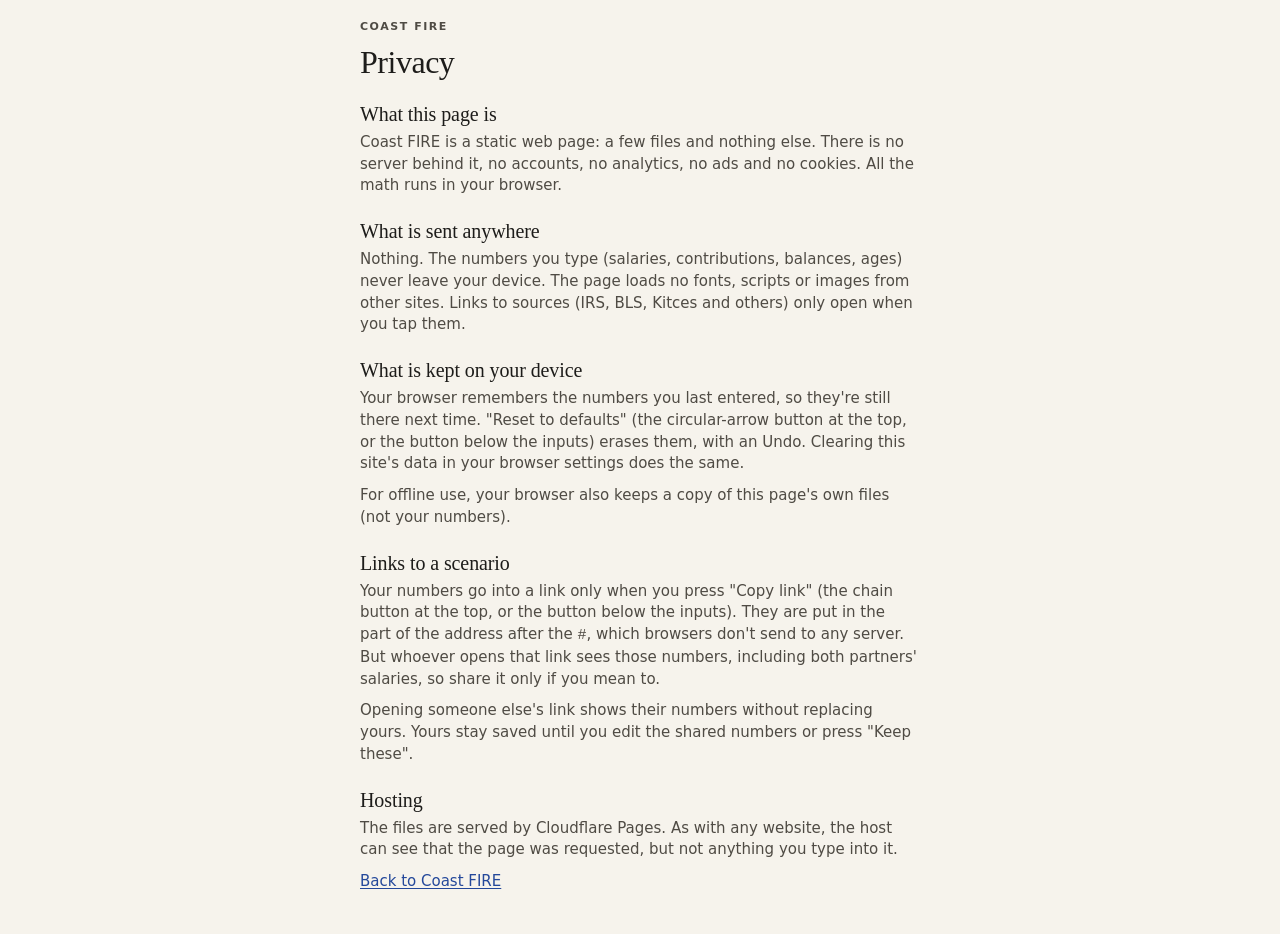
==== privacy.html @ c5b92046 "Coast: two-income Coast FIRE calculator with coast-from-age, 72(t) bridge and charts Co-Authored-By:" ====
<!doctype html>
<html lang="en">
<head>
<meta charset="utf-8">
<meta name="viewport" content="width=device-width, initial-scale=1, viewport-fit=cover">
<title>Coast FIRE – Privacy</title>
<meta name="theme-color" content="#f6f3ec" media="(prefers-color-scheme: light)">
<meta name="theme-color" content="#141311" media="(prefers-color-scheme: dark)">
<link rel="icon" href="icons/icon.svg" type="image/svg+xml">
<link rel="stylesheet" href="style.css">
</head>
<body>
<article>
<p class="kicker">Coast FIRE</p>
<h1>Privacy</h1>

<h2>What this page is</h2>
<p>Coast FIRE is a static web page: a few files and nothing else. There is no server behind it, no accounts, no analytics, no ads and no cookies. All the math runs in your browser.</p>

<h2>What is sent anywhere</h2>
<p>Nothing. The numbers you type (salaries, contributions, balances, ages) never leave your device. The page loads no fonts, scripts or images from other sites. Links to sources (IRS, BLS, Kitces and others) only open when you tap them.</p>

<h2>What is kept on your device</h2>
<p>Your browser remembers the numbers you last entered, so they're still there next time. "Reset to defaults" (the circular-arrow button at the top, or the button below the inputs) erases them, with an Undo. Clearing this site's data in your browser settings does the same.</p>
<p>For offline use, your browser also keeps a copy of this page's own files (not your numbers).</p>

<h2>Links to a scenario</h2>
<p>Your numbers go into a link only when you press "Copy link" (the chain button at the top, or the button below the inputs). They are put in the part of the address after the <code>#</code>, which browsers don't send to any server. But whoever opens that link sees those numbers, including both partners' salaries, so share it only if you mean to.</p>
<p>Opening someone else's link shows their numbers without replacing yours. Yours stay saved until you edit the shared numbers or press "Keep these".</p>

<h2>Hosting</h2>
<p>The files are served by Cloudflare Pages. As with any website, the host can see that the page was requested, but not anything you type into it.</p>

<p><a href="./">Back to Coast FIRE</a></p>
</article>
</body>
</html>
---- style.css ----
/* Coast FIRE v2. Dashboard layout on warm ivory/ink neutrals with one cobalt accent.
   Tokens on :root; dark set under prefers-color-scheme and [data-theme="dark"]. */
:root {
  color-scheme: light;
  --bg: #f6f3ec; --surface: #fffdf9; --surface-2: #faf7f1;
  --ink: #1d1c1a; --ink-2: #4f4b44; --muted: #6f6962;
  --line: #e4ded3; --grid: #ece7de; --base: #c9c2b5;
  --accent: #2f5bb8; --accent-ink: #24489a; --on-accent: #ffffff;
  --accent-wash: rgba(47, 91, 184, .09); --accent-soft: #dfe7f6; --focus: rgba(47, 91, 184, .35);
  --good: #2f7a4a; --good-wash: rgba(47, 122, 74, .11);
  --bad: #b3362c; --bad-fill: #c9483d; --bad-wash: rgba(179, 54, 44, .10);
  --warn: #8a5a00; --warn-wash: rgba(196, 140, 20, .15);
  /* series: validated with the dataviz validator (light surface #fffdf9) */
  --c1: #2f5bb8; --c2: #20917a; --c3: #c2602e; --c4: #a0549a; --tax: #8a8478;
  /* bridge: pre-tax money blue (72(t), like 401(k)), Roth money orange (basis; ladder a darker step) */
  --ladder: #853e19;
  /* heatmap: one blue hue, 5 steps, more years coasting = darker. Lightest step >= 2:1 on the
     surface, adjacent steps >= 0.06 apart in OKLab L, cell text >= 4.5:1. */
  --h1: #9db5e6; --h2: #809fdf; --h3: #6388d6; --h4: #436cc8; --h5: #26499b;
  --h-ink-lo: #1d1c1a; --h-ink-hi: #ffffff; --h3-ink: #1d1c1a;
  --shadow: 0 1px 0 rgba(29, 28, 26, .04);
  --serif: "Iowan Old Style", "Palatino Linotype", Palatino, "Book Antiqua", "URW Palladio L", Georgia, serif;
  --sans: system-ui, -apple-system, "Segoe UI", Roboto, "Helvetica Neue", sans-serif;
}
@media (prefers-color-scheme: dark) {
  :root:not([data-theme="light"]) {
    color-scheme: dark;
    --bg: #141311; --surface: #1c1b18; --surface-2: #22211d;
    --ink: #efebe3; --ink-2: #c4beb3; --muted: #948d82;
    --line: #34312c; --grid: #2a2824; --base: #4a463f;
    --accent: #5f88e0; --accent-ink: #9db8f2; --on-accent: #141311;
    --accent-wash: rgba(95, 136, 224, .13); --accent-soft: #22304d; --focus: rgba(95, 136, 224, .45);
    --good: #6cc28d; --good-wash: rgba(108, 194, 141, .14);
    --bad: #ec8a7c; --bad-fill: #e0705f; --bad-wash: rgba(236, 138, 124, .15);
    --warn: #e3b25a; --warn-wash: rgba(227, 178, 90, .13);
    --c1: #5f88e0; --c2: #2aa384; --c3: #cf6a3c; --c4: #b874b0; --tax: #6b665e; --ladder: #e9a679;
    --h1: #384c76; --h2: #425c93; --h3: #4a6cb4; --h4: #6990e2; --h5: #9dbaf5;
    --h-ink-lo: #efebe3; --h-ink-hi: #141311; --h3-ink: #ffffff;
    --shadow: none;
  }
}
:root[data-theme="dark"] {
  color-scheme: dark;
  --bg: #141311; --surface: #1c1b18; --surface-2: #22211d;
  --ink: #efebe3; --ink-2: #c4beb3; --muted: #948d82;
  --line: #34312c; --grid: #2a2824; --base: #4a463f;
  --accent: #5f88e0; --accent-ink: #9db8f2; --on-accent: #141311;
  --accent-wash: rgba(95, 136, 224, .13); --accent-soft: #22304d; --focus: rgba(95, 136, 224, .45);
  --good: #6cc28d; --good-wash: rgba(108, 194, 141, .14);
  --bad: #ec8a7c; --bad-fill: #e0705f; --bad-wash: rgba(236, 138, 124, .15);
  --warn: #e3b25a; --warn-wash: rgba(227, 178, 90, .13);
  --c1: #5f88e0; --c2: #2aa384; --c3: #cf6a3c; --c4: #b874b0; --tax: #6b665e; --ladder: #e9a679;
  --h1: #384c76; --h2: #425c93; --h3: #4a6cb4; --h4: #6990e2; --h5: #9dbaf5;
  --h-ink-lo: #efebe3; --h-ink-hi: #141311; --h3-ink: #ffffff;
  --shadow: none;
}

/* ===== Base ===== */
* { box-sizing: border-box; }
html { -webkit-text-size-adjust: 100%; }
body {
  margin: 0; background: var(--bg); color: var(--ink);
  font: 15px/1.45 var(--sans);
  padding: max(8px, env(safe-area-inset-top)) max(16px, env(safe-area-inset-right))
           96px max(16px, env(safe-area-inset-left));
}
.app { max-width: 420px; margin: 0 auto; }
h1, h2, h3 { margin: 0; }
h2 { font: 400 20px/1.2 var(--serif); letter-spacing: -.005em; }
h3 { font: 400 18px/1.2 var(--serif); }
p { margin: 0; }
a { color: var(--accent-ink); text-underline-offset: 2px; }
.fine { font-size: 12px; color: var(--muted); }
.grow { flex: 1; min-width: 0; }
.visually-hidden { position: absolute; width: 1px; height: 1px; overflow: hidden; clip: rect(0 0 0 0); white-space: nowrap; }
[hidden] { display: none !important; }

/* ===== Masthead ===== */
.mast { padding: 8px 0 14px; border-bottom: 1px solid var(--ink); }
.mast-row { display: flex; align-items: center; gap: 10px; }
.logo { width: 34px; height: 34px; border-radius: 9px; background: var(--ink); display: grid; place-items: center; flex: none; }
.logo svg { width: 21px; height: 21px; fill: none; stroke: var(--bg); stroke-width: 2.2; stroke-linecap: round; }
.kicker { font: 600 11px/1.3 var(--sans); letter-spacing: .14em; text-transform: uppercase; color: var(--ink-2); }
h1 { font: 400 32px/1.05 var(--serif); letter-spacing: -.015em; }
.dek { font: italic 15px/1.45 var(--serif); color: var(--ink-2); margin-top: 8px; }
.icon-btn {
  width: 44px; height: 44px; border-radius: 12px; border: 1px solid var(--line); background: var(--surface);
  color: var(--ink-2); display: grid; place-items: center; cursor: pointer; flex: none; padding: 0;
}
.icon-btn svg { width: 20px; height: 20px; fill: none; stroke: currentColor; stroke-width: 1.8; stroke-linecap: round; stroke-linejoin: round; }
.icon-btn:hover { color: var(--ink); border-color: var(--base); }
:focus-visible { outline: 2px solid var(--accent); outline-offset: 2px; }

/* ===== Cards ===== */
.card {
  background: var(--surface); border: 1px solid var(--line); border-radius: 14px; padding: 14px;
  margin-top: 10px; box-shadow: var(--shadow); min-width: 0;
}
.card-head { display: flex; align-items: center; gap: 10px; margin-bottom: 8px; }
.card-head .fine { margin-top: 2px; }
.section-label {
  font-size: 11px; font-weight: 700; letter-spacing: .08em; text-transform: uppercase; color: var(--ink-2);
  margin: 22px 2px 0; display: flex; align-items: center; gap: 8px;
}
.section-label .rule { flex: 1; height: 1px; background: var(--line); }
.mini-title { font: 600 12px/1.3 var(--sans); color: var(--muted); }

/* ===== Banner, buttons ===== */
.banner { margin-top: 12px; padding: 12px 14px; border-radius: 14px; background: var(--warn-wash); border: 1px solid var(--line); }
.banner p { font-size: 14px; }
.actions { display: flex; flex-wrap: wrap; gap: 8px; margin-top: 10px; }
.btn {
  font: inherit; font-size: 14px; font-weight: 650; min-height: 44px; padding: 9px 16px; border-radius: 999px; cursor: pointer;
  background: var(--ink); color: var(--bg); border: 1px solid var(--ink); display: inline-flex; align-items: center; justify-content: center; gap: 6px;
}
.btn.ghost { background: var(--surface); color: var(--ink); border-color: var(--base); }
.btn.sm { min-height: 36px; padding: 6px 14px; font-size: 13px; position: relative; }
.btn.sm::before { content: ""; position: absolute; inset: -4px 0; } /* 44px tall hit area, smaller pill */
.btn.lg { flex: 1; }
.btn:disabled { opacity: .45; cursor: default; }
.btn svg { width: 16px; height: 16px; fill: none; stroke: currentColor; stroke-width: 2; stroke-linecap: round; stroke-linejoin: round; }
.end-actions { margin-top: 12px; }
.linkish {
  font: inherit; font-size: 12px; font-weight: 600; color: var(--accent-ink); background: none; border: 0;
  padding: 14px 2px; margin: -14px 0; cursor: pointer; text-decoration: underline; text-underline-offset: 2px; min-height: 0;
}

/* ===== Hero ===== */
.hero { display: grid; grid-template-columns: 76px 1fr; gap: 14px; align-items: center; }
.ring { width: 76px; height: 76px; display: block; }
.ring-track { fill: none; stroke: var(--accent-soft); stroke-width: 8; }
.ring-fill { fill: none; stroke: var(--accent); stroke-width: 8; stroke-linecap: round; }
.ring-num { font: 700 16px var(--sans); fill: var(--ink); }
.chip {
  display: inline-flex; align-items: center; gap: 5px; font-size: 12px; font-weight: 650;
  padding: 3px 9px 3px 7px; border-radius: 999px; border: 1px solid currentColor;
}
.chip svg { width: 14px; height: 14px; fill: none; stroke: currentColor; stroke-width: 2.2; stroke-linecap: round; stroke-linejoin: round; flex: none; }
.chip.good { color: var(--good); background: var(--good-wash); }
.chip.bad { color: var(--bad); background: var(--bad-wash); }
.chip.warn { color: var(--warn); background: var(--warn-wash); }
.hero-num { display: flex; align-items: baseline; gap: 10px; margin-top: 6px; }
.hero-num b { font: 700 48px/1 var(--sans); letter-spacing: -.03em; white-space: nowrap; }
.hero-num b.words { font-size: 34px; letter-spacing: -.02em; }
.hero-num span { font-size: 13px; color: var(--ink-2); line-height: 1.25; }
.hero-num.stack { flex-direction: column; align-items: flex-start; gap: 4px; }
.pull { margin: 14px 0 0; padding: 0 0 0 12px; border-left: 3px solid var(--accent); }
.pull p { font: 400 18px/1.35 var(--serif); color: var(--ink); }
.pull strong { font-weight: 700; }
.nudge {
  margin-top: 12px; padding: 10px 12px; border-radius: 10px; background: var(--surface-2); border: 1px solid var(--line);
  font-size: 13px; color: var(--ink-2);
}
.nudge b { color: var(--ink); }
.nudge ul { margin: 6px 0 0; padding-left: 18px; }
.nudge li { margin: 2px 0; }
.kpis { display: grid; grid-template-columns: 1fr 1fr; gap: 8px; margin: 14px 0 0; }
.kpi { background: var(--surface-2); border: 1px solid var(--line); border-radius: 12px; padding: 9px 10px; min-width: 0; margin: 0; }
.kpi dt { font-size: 11px; font-weight: 600; color: var(--muted); line-height: 1.2; }
.kpi dd { margin: 3px 0 0; font-size: 20px; font-weight: 700; letter-spacing: -.01em; white-space: nowrap; }
.kpi dd.kpi-note { font-size: 11px; font-weight: 400; color: var(--muted); margin-top: 2px; line-height: 1.3; white-space: normal; letter-spacing: 0; }
.kpi.bad { border-color: var(--bad); background: var(--bad-wash); }
.kpi.good { border-color: color-mix(in srgb, var(--good) 45%, var(--line)); }
.delta { display: inline-flex; align-items: center; gap: 3px; font-weight: 700; }
.delta.up { color: var(--good); } .delta.down { color: var(--bad); }
.delta svg { width: 12px; height: 12px; fill: none; stroke: currentColor; stroke-width: 2.4; stroke-linecap: round; stroke-linejoin: round; }
.warn { color: var(--warn); font-size: 13px; margin-top: 10px; }

/* ===== Legends, readout, charts ===== */
.legend { list-style: none; padding: 0; margin: 2px 0 6px; display: flex; flex-wrap: wrap; gap: 4px 12px; font-size: 12px; color: var(--ink-2); }
.legend li { display: flex; align-items: center; gap: 6px; }
.key { display: inline-block; width: 16px; height: 0; border-top: 2px solid; flex: none; }
.k-proj { border-top: 2.5px solid var(--accent); }
.k-coast { border-color: var(--ink-2); }
.k-stop { border-top: 2px dashed var(--muted); }
.k-fire { border-top: 1px solid var(--muted); position: relative; }
.k-fire::after { content: ""; position: absolute; left: 0; right: 0; top: -4px; border-top: 0; }
.k-zone { height: 10px; border: 1px solid var(--accent-soft); background: var(--accent-wash); border-radius: 2px; }
.sq { width: 10px; height: 10px; border-radius: 3px; display: inline-block; flex: none; }
.sq.c1 { background: var(--c1); } .sq.c2 { background: var(--c2); } .sq.c3 { background: var(--c3); } .sq.c4 { background: var(--c4); }
.sq.b72 { background: var(--c1); } .sq.btax { background: var(--tax); } .sq.bbasis { background: var(--c3); } .sq.bladder { background: var(--ladder); }
.sq.bgap { background: repeating-linear-gradient(135deg, var(--bad-fill) 0 1.5px, var(--bad-wash) 1.5px 4px); outline: 1px solid var(--bad-fill); outline-offset: -1px; }
.readout {
  display: flex; align-items: center; gap: 4px 10px; flex-wrap: wrap; font-size: 12px; font-variant-numeric: tabular-nums;
  background: var(--surface-2); border: 1px solid var(--line); border-radius: 8px; padding: 5px 9px; margin: 4px 0 6px; min-height: 30px;
}
.readout span { display: inline-flex; align-items: center; gap: 5px; font-weight: 650; }
.readout .key { width: 10px; }
.readout .gap { margin-left: auto; }
.readout .gap.down { color: var(--bad); } .readout .gap.up { color: var(--good); }
.chart { position: relative; height: 240px; }
#chart-svg { display: block; width: 100%; height: 100%; overflow: visible; touch-action: pan-y; }
#chart-svg:focus { outline: none; }
#chart-svg:focus-visible { outline: 2px solid var(--accent); outline-offset: 4px; border-radius: 6px; }
svg text { font-family: var(--sans); }
.tick { font-size: 10px; fill: var(--muted); font-variant-numeric: tabular-nums; }
.grid { stroke: var(--grid); stroke-width: 1; }
.base { stroke: var(--base); stroke-width: 1; }
.fire-line { stroke: var(--muted); stroke-width: 1; }
.ref-label { font-size: 10px; font-weight: 600; fill: var(--ink-2); }
.halo { paint-order: stroke; stroke: var(--surface); stroke-width: 4px; stroke-linejoin: round; }
.coast-zone { fill: var(--accent-wash); }
.coast-label { font-weight: 600; }
.zone-label { font-size: 10px; font-weight: 700; fill: var(--accent-ink); }
.l-proj { fill: none; stroke: var(--accent); stroke-width: 2.5; stroke-linejoin: round; stroke-linecap: round; }
.l-coast { fill: none; stroke: var(--ink-2); stroke-width: 2; stroke-linejoin: round; stroke-linecap: round; }
.l-stop { fill: none; stroke: var(--muted); stroke-width: 1.5; stroke-dasharray: 4 4; }
.dot-proj { fill: var(--accent); stroke: var(--surface); stroke-width: 2; }
.dot-coast { fill: var(--ink-2); stroke: var(--surface); stroke-width: 2; }
.xhair { stroke: var(--ink-2); stroke-width: 1; opacity: .5; }
.ann { font-size: 11px; font-weight: 700; fill: var(--ink); }
.end-label { font-size: 11px; font-weight: 700; fill: var(--ink); font-variant-numeric: tabular-nums; }
.end-label.muted { font-weight: 500; fill: var(--muted); font-size: 10px; }
.pin-line { stroke: var(--ink-2); stroke-width: 1; }
.pin-a { fill: var(--surface); stroke: var(--ink); stroke-width: 1.5; }
.pin-t { font-size: 9px; font-weight: 800; fill: var(--ink); }
.short-br { stroke: var(--bad); stroke-width: 1.5; fill: none; }
.short-t { font-size: 11px; font-weight: 700; fill: var(--bad); }
.chart-empty {
  position: absolute; inset: 0; margin: 0; display: flex; align-items: center; justify-content: center;
  text-align: center; color: var(--muted); padding: 20px; border: 1px dashed var(--base); border-radius: 10px;
}
.chart-foot .linkish { white-space: nowrap; }
.chart-foot { display: flex; justify-content: space-between; align-items: center; gap: 8px; margin-top: 4px; }
.table-wrap { margin-top: 10px; max-height: 320px; overflow: auto; border-top: 1px solid var(--line); }
table.data { width: 100%; border-collapse: collapse; font-size: 12px; font-variant-numeric: tabular-nums; }
table.data th, table.data td { text-align: right; padding: 6px 4px; border-bottom: 1px solid var(--line); white-space: nowrap; }
table.data th:first-child, table.data td:first-child { text-align: left; }
table.data thead th { color: var(--muted); font-weight: 600; font-size: 11px; position: sticky; top: 0; background: var(--surface); }
table.data tr.gap-row td.short { color: var(--bad); font-weight: 700; }
svg.bars, svg.spark, svg.bridge-svg { display: block; width: 100%; height: auto; overflow: visible; }
.lab { font-size: 11px; fill: var(--ink-2); font-weight: 600; }
.val { font-size: 11px; fill: var(--ink); font-weight: 700; font-variant-numeric: tabular-nums; }
.c1 { fill: var(--c1); } .c2 { fill: var(--c2); } .c3 { fill: var(--c3); } .c4 { fill: var(--c4); }
.b72 { fill: var(--c1); } .btax { fill: var(--tax); } .bbasis { fill: var(--c3); } .bladder { fill: var(--ladder); }
.bgap { fill: url(#gaphatch); }
.gap-bg { fill: var(--bad-wash); } .gap-line { stroke: var(--bad-fill); stroke-width: 1.6; }
.gap-amt { font-size: 10px; font-weight: 700; fill: var(--bad); font-variant-numeric: tabular-nums; }
.spend-line { stroke: var(--ink); stroke-width: 1.5; }
.l-spark { fill: none; stroke: var(--accent); stroke-width: 2; stroke-linejoin: round; stroke-linecap: round; }
.ok-zone { fill: color-mix(in srgb, var(--ink) 5%, transparent); } /* neutral: the FIRE line and point label carry the meaning */
.axis-note { font-weight: 400; color: var(--muted); }

/* ===== Contributions total ===== */
.total { display: flex; align-items: baseline; gap: 8px; flex-wrap: wrap; margin: 2px 0 8px; }
.total b { font-size: 24px; font-weight: 700; letter-spacing: -.01em; }

/* ===== Earliest coast list ===== */
.ec { list-style: none; margin: 0; padding: 0; }
.ec li { display: grid; grid-template-columns: 1fr auto; grid-template-areas: "who who" "res btn" "why why"; gap: 4px 10px; align-items: center; padding: 10px 0; border-top: 1px solid var(--line); }
.ec li:first-child { border-top: 0; padding-top: 2px; }
.ec .who { grid-area: who; font-size: 14px; font-weight: 600; display: flex; align-items: center; gap: 6px; flex-wrap: wrap; }
.ec .who small { font-weight: 400; font-size: 12px; color: var(--muted); }
.ec .res { grid-area: res; display: flex; align-items: baseline; gap: 8px; }
.ec .btn { grid-area: btn; }
.ec li.nobtn .res { grid-column: 1 / -1; }
.ec li.ec-empty { display: block; font-size: 13px; color: var(--muted); padding: 6px 0; }
.ec .age { font-size: 24px; font-weight: 700; line-height: 1.1; }
.ec .yrs { font-size: 12px; color: var(--ink-2); }
.ec li.lead .age { color: var(--accent-ink); }
.ec .np { font-size: 15px; font-weight: 700; color: var(--bad); display: inline-flex; align-items: center; gap: 4px; }
.ec .np svg { width: 14px; height: 14px; fill: none; stroke: currentColor; stroke-width: 2.2; stroke-linecap: round; stroke-linejoin: round; }
.ec .why { grid-area: why; font-size: 12px; color: var(--ink-2); }
.subhead { font-size: 12px; font-weight: 650; color: var(--ink-2); margin: 12px 0 4px; }

/* ===== Badges: A circle, B rounded square ===== */
.badge {
  width: 32px; height: 32px; display: grid; place-items: center; font-weight: 750; font-size: 14px;
  background: var(--accent-soft); color: var(--accent-ink); flex: none; border-radius: 50%;
}
.badge.b { border-radius: 8px; }
.badge.sm { width: 22px; height: 22px; font-size: 11px; }
.badge.sm.b { border-radius: 6px; }
.badge.hh { border-radius: 8px; background: var(--surface-2); color: var(--ink-2); border: 1px solid var(--line); }

/* ===== Heatmap (an HTML table) ===== */
.heat-wrap { overflow-x: auto; }
table.heat { width: 100%; border-collapse: separate; border-spacing: 3px; font-variant-numeric: tabular-nums; table-layout: fixed; }
table.heat th { font-size: 11px; font-weight: 600; color: var(--muted); padding: 2px; }
table.heat thead th:first-child { width: 46px; }
.heat-axes { font-size: 11px; color: var(--muted); margin: 0 0 4px; }
table.heat tbody th { text-align: left; }
table.heat td {
  height: 36px; border-radius: 6px; text-align: center; font-size: 13px; font-weight: 650; padding: 0; cursor: default;
}
table.heat td:focus-visible { outline: 2px solid var(--accent); outline-offset: 1px; }
td.h1 { background: var(--h1); color: var(--h-ink-lo); } td.h2 { background: var(--h2); color: var(--h-ink-lo); }
td.h3 { background: var(--h3); color: var(--h3-ink); } td.h4 { background: var(--h4); color: var(--h-ink-hi); }
td.h5 { background: var(--h5); color: var(--h-ink-hi); }
td.none {
  background: repeating-linear-gradient(135deg, var(--surface-2) 0 4px, var(--grid) 4px 6px);
  color: var(--muted); font-size: 11px; font-weight: 500; border: 1px dashed var(--base);
}
td.cur { outline: 2px solid var(--ink); outline-offset: 1px; }
.scale { display: flex; align-items: center; gap: 6px; font-size: 11px; color: var(--muted); margin-top: 8px; flex-wrap: wrap; }
.ramp-wrap { display: flex; align-items: flex-start; gap: 6px; }
.ramp { display: flex; gap: 2px; } .ramp > span { display: flex; flex-direction: column; align-items: center; font-size: 9px; line-height: 1.2; min-width: 26px; font-variant-numeric: tabular-nums; }
.ramp i { width: 100%; height: 10px; border-radius: 2px; display: block; margin-bottom: 2px; }
.heat-all { font-size: 13px; color: var(--ink-2); margin: 0 0 6px; }
.ramp .h1 { background: var(--h1); } .ramp .h2 { background: var(--h2); } .ramp .h3 { background: var(--h3); }
.ramp .h4 { background: var(--h4); } .ramp .h5 { background: var(--h5); }
.none-key { display: flex; align-items: center; gap: 4px; margin-left: auto; }
.none-key i { width: 16px; height: 10px; border: 1px dashed var(--base); border-radius: 2px;
  background: repeating-linear-gradient(135deg, var(--surface-2) 0 3px, var(--grid) 3px 5px); }

/* ===== Inputs ===== */
.field { padding: 10px 0 6px; border-top: 1px solid var(--line); }
.field.first, .card-head + div > .field:first-child, .seg + div > .field:first-child { border-top: 0; }
.field-top { display: flex; align-items: center; justify-content: space-between; gap: 10px; }
.field-top label { font-size: 14px; font-weight: 600; flex: 1; min-width: 0; }
.box {
  display: flex; align-items: center; width: 8.6rem; min-height: 44px; border: 1px solid var(--line); border-radius: 10px;
  background: var(--surface-2); padding: 0 10px; flex: none;
}
.box:focus-within { border-color: var(--accent); box-shadow: 0 0 0 3px var(--focus); }
.box input {
  flex: 1; min-width: 0; width: 100%; border: 0; background: none; color: var(--ink); font: inherit; font-size: 16px;
  font-weight: 650; padding: 8px 0; text-align: right; outline: none; font-variant-numeric: tabular-nums;
  align-self: stretch; /* the whole 44px box is the tap target */
}
.unit { color: var(--muted); font-size: 12px; padding-left: 4px; white-space: nowrap; }
.unit.pre { padding: 0 2px 0 0; }
.field.invalid .box { border-color: var(--bad); box-shadow: 0 0 0 1px var(--bad); }
.note { font-size: 12px; font-weight: 600; text-align: right; margin-top: 4px; color: var(--warn); }
.note:empty { display: none; }
.field.invalid .note { color: var(--bad); }
.hint { font-size: 12px; color: var(--muted); margin-top: 4px; line-height: 1.35; }
.hint:empty { display: none; }
.slider { position: relative; }
.slider .limit-tick {
  position: absolute; z-index: 0; right: 10px; top: 50%; width: 2px; height: 14px; margin-top: -7px; background: var(--ink);
  border-radius: 1px; pointer-events: none;
}
input[type="range"] {
  position: relative; z-index: 1; /* the thumb covers the limit tick when it sits on the limit */
  width: 100%; margin: 0; height: 32px; background: none; -webkit-appearance: none; appearance: none; touch-action: pan-y; display: block;
}
input[type="range"]::-webkit-slider-runnable-track {
  height: 4px; border-radius: 2px;
  background: linear-gradient(to right, var(--accent) var(--fill, 50%), var(--line) var(--fill, 50%));
}
input[type="range"]::-webkit-slider-thumb {
  -webkit-appearance: none; box-sizing: border-box; width: 22px; height: 22px; margin-top: -9px; border-radius: 50%;
  background: var(--surface); border: 2px solid var(--accent); box-shadow: 0 1px 3px rgba(0, 0, 0, .2);
}
input[type="range"]::-moz-range-track { height: 4px; border-radius: 2px; background: var(--line); }
input[type="range"]::-moz-range-progress { height: 4px; border-radius: 2px; background: var(--accent); }
input[type="range"]::-moz-range-thumb { box-sizing: border-box; width: 22px; height: 22px; border-radius: 50%; background: var(--surface); border: 2px solid var(--accent); }
input[type="range"]:focus-visible { outline: 2px solid var(--accent); outline-offset: 2px; border-radius: 4px; }
.range { display: flex; justify-content: space-between; font-size: 10px; color: var(--muted); margin-top: -4px; font-variant-numeric: tabular-nums; }
.range .lim { color: var(--ink-2); font-weight: 600; }

.toggle-card { padding: 4px 14px; }
.toggle-row { display: flex; align-items: center; gap: 12px; padding: 10px 0; border-top: 1px solid var(--line); }
.toggle-row.first { border-top: 0; }
.tlabel { font-size: 14px; font-weight: 600; }
.switch {
  width: 44px; height: 26px; border-radius: 13px; background: var(--base); position: relative; flex: none; cursor: pointer;
  border: 0; padding: 0; min-height: 0;
}
.switch::before { content: ""; position: absolute; inset: -9px -2px; } /* 44px tall hit area */
.switch i { position: absolute; top: 3px; left: 3px; width: 20px; height: 20px; border-radius: 50%; background: #fff; box-shadow: 0 1px 2px rgba(0, 0, 0, .3); transition: left .12s; }
.switch[aria-checked="true"] { background: var(--accent); }
.switch[aria-checked="true"] i { left: 21px; }
@media (prefers-reduced-motion: reduce) { .switch i { transition: none; } }
.seg { display: grid; grid-template-columns: 1fr 1fr; background: var(--surface-2); border: 1px solid var(--line); border-radius: 12px; padding: 3px; gap: 3px; margin-bottom: 4px; }
.seg button {
  font: inherit; font-size: 13px; font-weight: 650; min-height: 44px; border: 0; border-radius: 9px; background: none;
  color: var(--ink-2); cursor: pointer; line-height: 1.2;
}
.seg button small { display: block; font-weight: 500; font-size: 11px; color: var(--muted); }
.seg button[aria-pressed="true"] { background: var(--surface); color: var(--ink); box-shadow: 0 1px 3px rgba(0, 0, 0, .12), 0 0 0 1px var(--line); }
.partner .card-head { margin-bottom: 4px; }
.partner-sub { font-size: 12px; color: var(--ink-2); margin-top: 1px; font-variant-numeric: tabular-nums; }
.partner-foot { display: flex; justify-content: space-between; align-items: baseline; gap: 8px; border-top: 1px solid var(--ink); margin-top: 6px; padding-top: 8px; font-size: 13px; color: var(--ink-2); }
.partner-foot b { font-size: 15px; color: var(--ink); }
.coast-sub { padding-left: 12px; border-left: 2px solid var(--accent-soft); margin-bottom: 4px; }
details.assume { border-top: 1px solid var(--line); margin-top: 4px; }
details.assume summary {
  list-style: none; cursor: pointer; display: flex; align-items: center; gap: 8px; min-height: 44px; font-size: 14px; font-weight: 600;
}
details.assume summary::-webkit-details-marker { display: none; }
details.assume summary::after { content: ""; width: 8px; height: 8px; border-right: 2px solid var(--muted); border-bottom: 2px solid var(--muted); transform: rotate(45deg); margin: -4px 4px 0 2px; }
details.assume[open] summary::after { transform: rotate(-135deg); margin-top: 4px; }
.assume-vals { font-size: 13px; color: var(--ink-2); font-variant-numeric: tabular-nums; font-weight: 600; white-space: nowrap; }

/* ===== Bridge ===== */
.mini { display: grid; grid-template-columns: 1fr 1fr; gap: 8px; margin: 12px 0 4px; }
.mini .kpi dd:not(.kpi-note) { font-size: 17px; }
.lanes { display: grid; gap: 4px; margin: 12px 0 6px; font-size: 11px; color: var(--ink-2); }
.lane { display: grid; grid-template-columns: 46px 1fr; align-items: center; }
.lane .bar { position: relative; height: 18px; }
.lane .bar span {
  position: absolute; top: 0; height: 18px; border-radius: 4px; font-size: 10px; font-weight: 650; display: flex; align-items: center;
  padding: 0 6px; white-space: nowrap; overflow: hidden; background: var(--surface-2); color: var(--ink);
}
.lane .lock { border: 1.5px solid var(--c1); }
.lane .open { border: 1.5px solid var(--ladder); }
.lane .open.wait { border: 1.5px dashed var(--base); color: var(--muted); }
.lane .ages { position: relative; height: 14px; font-size: 10px; color: var(--muted); font-variant-numeric: tabular-nums; }
.lane .ages span { position: absolute; top: 0; }
.callout { display: flex; gap: 10px; align-items: flex-start; border-radius: 12px; padding: 10px 12px; font-size: 13px; margin-top: 10px; }
.callout svg { width: 18px; height: 18px; flex: none; margin-top: 1px; fill: none; stroke: currentColor; stroke-width: 2; stroke-linecap: round; stroke-linejoin: round; }
.callout.bad { background: var(--bad-wash); } .callout.bad svg { color: var(--bad); }
.callout.good { background: var(--good-wash); } .callout.good svg { color: var(--good); }
.callout ul { margin: 6px 0 0; padding-left: 16px; }
.callout li { margin: 2px 0; }
details.more { margin-top: 10px; border-top: 1px solid var(--line); }
details.more summary { cursor: pointer; font-size: 13px; font-weight: 650; padding: 12px 0 6px; min-height: 44px; display: flex; align-items: center; }
.caveats { margin: 6px 0 0; padding-left: 18px; font-size: 13px; color: var(--ink-2); }
.caveats li { margin-bottom: 6px; }
.teaser p { font-size: 14px; color: var(--ink-2); margin-top: 6px; }
.teaser .actions { margin-top: 10px; }

/* ===== Explainers ===== */
.explain { padding-top: 2px; padding-bottom: 2px; }
.explain details { border-top: 1px solid var(--line); }
.explain details:first-child { border-top: 0; }
.explain summary { cursor: pointer; font: 400 17px/1.3 var(--serif); padding: 12px 0; min-height: 44px; }
.explain details p, .explain details ul { margin: 0 0 10px; font-size: 14px; color: var(--ink-2); }
.sources { padding-left: 18px; }
.sources li { margin-bottom: 6px; }

/* ===== Toast, bottom bar, footer ===== */
.toast {
  position: fixed; z-index: 6; left: 50%; transform: translateX(-50%); bottom: max(12px, env(safe-area-inset-bottom));
  width: calc(100% - 32px); max-width: 420px; display: flex; flex-wrap: wrap; align-items: center; gap: 6px 10px;
  padding: 10px 12px; border-radius: 12px; background: var(--ink); color: var(--bg); font-size: 13px; box-shadow: 0 8px 24px rgba(0, 0, 0, .25);
  overflow-wrap: anywhere;
}
.toast .grow { flex: 1 1 180px; }
.toast button { font: inherit; font-weight: 700; color: var(--bg); background: none; border: 0; text-decoration: underline; padding: 10px 6px; margin: -10px 0; cursor: pointer; min-height: 44px; }
.toast .copy-box { flex: 1 1 100%; min-height: 40px; padding: 6px 8px; font: inherit; font-size: 12px; color: var(--ink); background: var(--surface); border: 0; border-radius: 8px; }
.peek {
  position: fixed; z-index: 5; left: 50%; transform: translateX(-50%); bottom: max(12px, env(safe-area-inset-bottom));
  width: calc(100% - 32px); max-width: 420px; display: flex; align-items: center; gap: 10px; text-align: left;
  background: var(--ink); color: var(--bg); border: 0; border-radius: 14px; padding: 8px 12px; min-height: 48px;
  box-shadow: 0 8px 24px rgba(0, 0, 0, .25); font: inherit; font-size: 13px; cursor: pointer;
}
.peek .mring { width: 28px; height: 28px; flex: none; }
.peek .mring circle { fill: none; stroke-width: 4; }
.peek .mr-track { stroke: color-mix(in srgb, var(--bg) 40%, transparent); }
.peek .mr-fill { stroke: var(--accent-soft); }
.peek .mr-num { font: 700 8px var(--sans); fill: var(--bg); }
.peek .pk-delta { font-weight: 700; white-space: nowrap; }
.peek .txt { flex: 1; min-width: 0; font-variant-numeric: tabular-nums; }
.peek .txt b { font-size: 14px; }
.peek .go { opacity: .75; font-size: 12px; white-space: nowrap; }
.foot { text-align: center; margin-top: 18px; }
.foot a { display: inline-block; padding: 13px 8px; margin: -13px 0; }

/* ===== Wide screens: inputs on the left, results on the right ===== */
@media (min-width: 860px) {
  body { padding-top: 20px; padding-bottom: 32px; }
  .app { max-width: 1040px; }
  .layout { display: grid; grid-template-columns: minmax(340px, 400px) 1fr; grid-template-areas: "inputs top" "inputs more"; gap: 0 18px; align-items: start; }
  .col-top { grid-area: top; min-width: 0; }
  .col-more { grid-area: more; min-width: 0; }
  .col-inputs { grid-area: inputs; min-width: 0; }
  .col-inputs > .section-label:first-child { margin-top: 10px; }
  .chart { height: 320px; }
  .peek { display: none !important; }
  .hero-num b { font-size: 56px; }
}

/* ===== Privacy page ===== */
article { max-width: 560px; margin: 0 auto; }
article h1 { margin: 12px 0 4px; }
article h2 { margin: 22px 0 6px; }
article p { margin: 0 0 10px; color: var(--ink-2); }
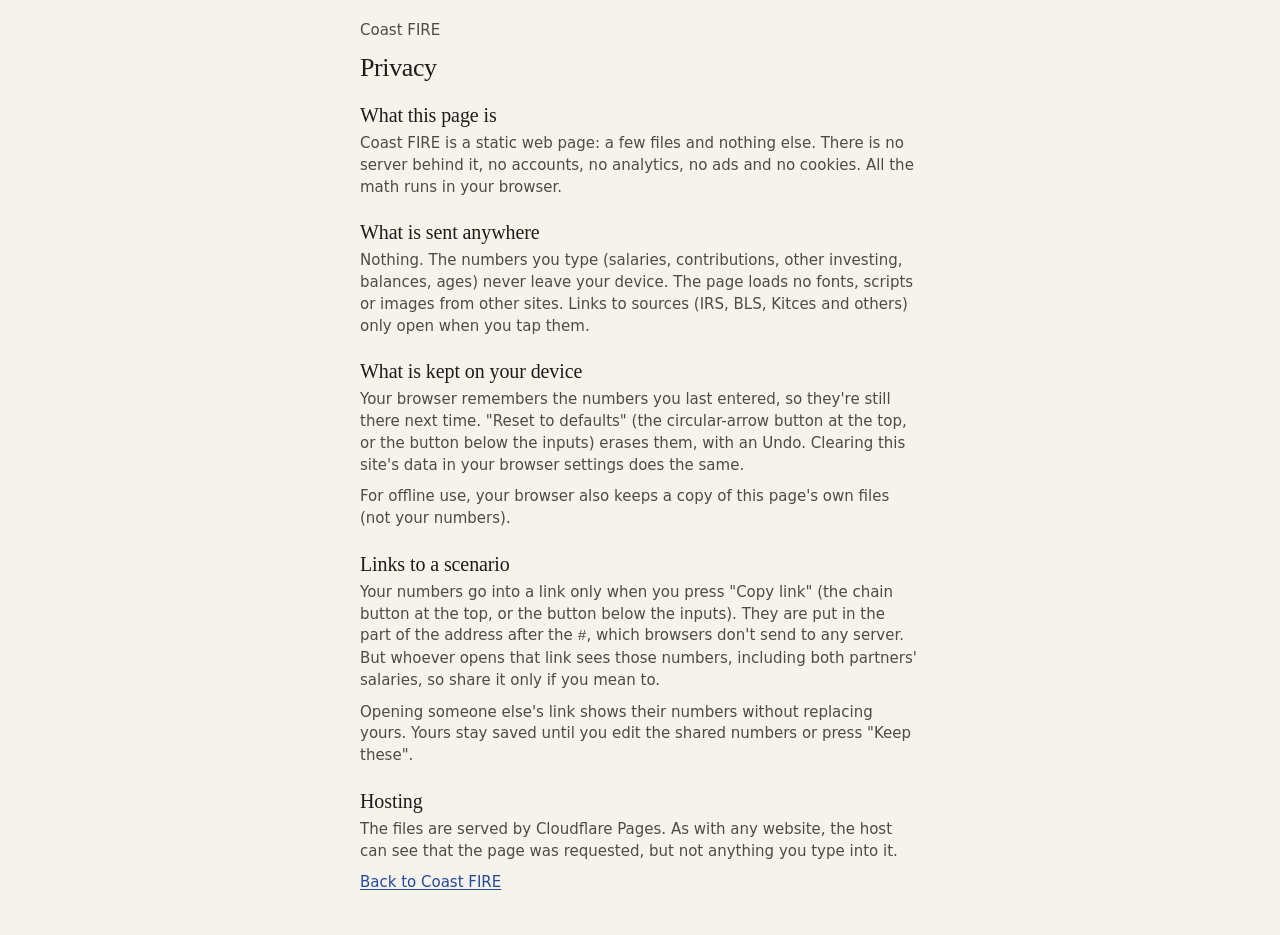
==== commit b65315a8: "Suggestions: goal picker and ranked, one-tap ways to reach the goal Co-Authored-By: Claude Opus 5.5 " ====
--- a/privacy.html
+++ b/privacy.html
@@ -18,7 +18,7 @@
 <p>Coast FIRE is a static web page: a few files and nothing else. There is no server behind it, no accounts, no analytics, no ads and no cookies. All the math runs in your browser.</p>
 
 <h2>What is sent anywhere</h2>
-<p>Nothing. The numbers you type (salaries, contributions, balances, ages) never leave your device. The page loads no fonts, scripts or images from other sites. Links to sources (IRS, BLS, Kitces and others) only open when you tap them.</p>
+<p>Nothing. The numbers you type (salaries, contributions, other investing, balances, ages) never leave your device. The page loads no fonts, scripts or images from other sites. Links to sources (IRS, BLS, Kitces and others) only open when you tap them.</p>
 
 <h2>What is kept on your device</h2>
 <p>Your browser remembers the numbers you last entered, so they're still there next time. "Reset to defaults" (the circular-arrow button at the top, or the button below the inputs) erases them, with an Undo. Clearing this site's data in your browser settings does the same.</p>
--- a/style.css
+++ b/style.css
@@ -1,4 +1,5 @@
-/* Coast FIRE v2. Dashboard layout on warm ivory/ink neutrals with one cobalt accent.
+/* Coast FIRE v2. Calm layout on warm ivory/ink neutrals with one cobalt accent: the answer and
+   the chart are shown; everything else sits in collapsed rows whose summary keeps a live value.
    Tokens on :root; dark set under prefers-color-scheme and [data-theme="dark"]. */
 :root {
   color-scheme: light;
@@ -14,11 +15,13 @@
   --c1: #2f5bb8; --c2: #20917a; --c3: #c2602e; --c4: #a0549a; --tax: #8a8478;
   /* bridge: pre-tax money blue (72(t), like 401(k)), Roth money orange (basis; ladder a darker step) */
   --ladder: #853e19;
+  /* main chart "keep saving, never coast" line: the validated teal series step (= --c2) */
+  --keep: #20917a;
   /* heatmap: one blue hue, 5 steps, more years coasting = darker. Lightest step >= 2:1 on the
      surface, adjacent steps >= 0.06 apart in OKLab L, cell text >= 4.5:1. */
   --h1: #9db5e6; --h2: #809fdf; --h3: #6388d6; --h4: #436cc8; --h5: #26499b;
   --h-ink-lo: #1d1c1a; --h-ink-hi: #ffffff; --h3-ink: #1d1c1a;
-  --shadow: 0 1px 0 rgba(29, 28, 26, .04);
+  --shadow: 0 1px 2px rgba(29, 28, 26, .05), 0 6px 18px rgba(29, 28, 26, .05);
   --serif: "Iowan Old Style", "Palatino Linotype", Palatino, "Book Antiqua", "URW Palladio L", Georgia, serif;
   --sans: system-ui, -apple-system, "Segoe UI", Roboto, "Helvetica Neue", sans-serif;
 }
@@ -33,7 +36,7 @@
     --good: #6cc28d; --good-wash: rgba(108, 194, 141, .14);
     --bad: #ec8a7c; --bad-fill: #e0705f; --bad-wash: rgba(236, 138, 124, .15);
     --warn: #e3b25a; --warn-wash: rgba(227, 178, 90, .13);
-    --c1: #5f88e0; --c2: #2aa384; --c3: #cf6a3c; --c4: #b874b0; --tax: #6b665e; --ladder: #e9a679;
+    --c1: #5f88e0; --c2: #2aa384; --c3: #cf6a3c; --c4: #b874b0; --tax: #6b665e; --ladder: #e9a679; --keep: #2aa384;
     --h1: #384c76; --h2: #425c93; --h3: #4a6cb4; --h4: #6990e2; --h5: #9dbaf5;
     --h-ink-lo: #efebe3; --h-ink-hi: #141311; --h3-ink: #ffffff;
     --shadow: none;
@@ -49,7 +52,7 @@
   --good: #6cc28d; --good-wash: rgba(108, 194, 141, .14);
   --bad: #ec8a7c; --bad-fill: #e0705f; --bad-wash: rgba(236, 138, 124, .15);
   --warn: #e3b25a; --warn-wash: rgba(227, 178, 90, .13);
-  --c1: #5f88e0; --c2: #2aa384; --c3: #cf6a3c; --c4: #b874b0; --tax: #6b665e; --ladder: #e9a679;
+  --c1: #5f88e0; --c2: #2aa384; --c3: #cf6a3c; --c4: #b874b0; --tax: #6b665e; --ladder: #e9a679; --keep: #2aa384;
   --h1: #384c76; --h2: #425c93; --h3: #4a6cb4; --h4: #6990e2; --h5: #9dbaf5;
   --h-ink-lo: #efebe3; --h-ink-hi: #141311; --h3-ink: #ffffff;
   --shadow: none;
@@ -76,34 +79,38 @@
 [hidden] { display: none !important; }
 
 /* ===== Masthead ===== */
-.mast { padding: 8px 0 14px; border-bottom: 1px solid var(--ink); }
-.mast-row { display: flex; align-items: center; gap: 10px; }
-.logo { width: 34px; height: 34px; border-radius: 9px; background: var(--ink); display: grid; place-items: center; flex: none; }
+.mast { padding: 6px 0 2px; }
+.mast-row { display: flex; align-items: center; gap: 6px; }
+.mast-row .logo { margin-right: 4px; }
+.logo { width: 32px; height: 32px; border-radius: 9px; background: var(--ink); display: grid; place-items: center; flex: none; }
 .logo svg { width: 21px; height: 21px; fill: none; stroke: var(--bg); stroke-width: 2.2; stroke-linecap: round; }
-.kicker { font: 600 11px/1.3 var(--sans); letter-spacing: .14em; text-transform: uppercase; color: var(--ink-2); }
-h1 { font: 400 32px/1.05 var(--serif); letter-spacing: -.015em; }
-.dek { font: italic 15px/1.45 var(--serif); color: var(--ink-2); margin-top: 8px; }
+h1 { font: 400 26px/1.05 var(--serif); letter-spacing: -.015em; }
 .icon-btn {
-  width: 44px; height: 44px; border-radius: 12px; border: 1px solid var(--line); background: var(--surface);
+  width: 44px; height: 44px; border-radius: 12px; border: 1px solid transparent; background: none;
   color: var(--ink-2); display: grid; place-items: center; cursor: pointer; flex: none; padding: 0;
 }
 .icon-btn svg { width: 20px; height: 20px; fill: none; stroke: currentColor; stroke-width: 1.8; stroke-linecap: round; stroke-linejoin: round; }
-.icon-btn:hover { color: var(--ink); border-color: var(--base); }
+.icon-btn:hover { color: var(--ink); border-color: var(--line); background: var(--surface); }
 :focus-visible { outline: 2px solid var(--accent); outline-offset: 2px; }
 
 /* ===== Cards ===== */
+/* Only the answer and the chart are raised; everything else sits on the page background. */
 .card {
   background: var(--surface); border: 1px solid var(--line); border-radius: 14px; padding: 14px;
-  margin-top: 10px; box-shadow: var(--shadow); min-width: 0;
-}
-.card-head { display: flex; align-items: center; gap: 10px; margin-bottom: 8px; }
+  margin-top: 10px; min-width: 0;
+}
+.hero-card { box-shadow: var(--shadow); border-color: transparent; padding: 12px 14px; }
+.chart-card { padding: 12px 14px 10px; }
+.card-head h2 { font-size: 19px; }
+.card-head { display: flex; align-items: center; gap: 10px; margin-bottom: 6px; }
 .card-head .fine { margin-top: 2px; }
-.section-label {
-  font-size: 11px; font-weight: 700; letter-spacing: .08em; text-transform: uppercase; color: var(--ink-2);
-  margin: 22px 2px 0; display: flex; align-items: center; gap: 8px;
-}
-.section-label .rule { flex: 1; height: 1px; background: var(--line); }
 .mini-title { font: 600 12px/1.3 var(--sans); color: var(--muted); }
+/* Two quiet headings, "Your numbers" and "Go deeper"; space, not rules, between groups. */
+.group { margin-top: 28px; min-width: 0; }
+.group + .group { margin-top: 22px; }
+.group-head { display: flex; align-items: baseline; justify-content: space-between; gap: 10px; margin: 0 0 2px; }
+.group-h { font: 400 19px/1.25 var(--serif); color: var(--ink); }
+.deeper-h { margin: 34px 0 4px; }
 
 /* ===== Banner, buttons ===== */
 .banner { margin-top: 12px; padding: 12px 14px; border-radius: 14px; background: var(--warn-wash); border: 1px solid var(--line); }
@@ -119,48 +126,47 @@
 .btn.lg { flex: 1; }
 .btn:disabled { opacity: .45; cursor: default; }
 .btn svg { width: 16px; height: 16px; fill: none; stroke: currentColor; stroke-width: 2; stroke-linecap: round; stroke-linejoin: round; }
-.end-actions { margin-top: 12px; }
+.end-actions { margin-top: 22px; }
 .linkish {
   font: inherit; font-size: 12px; font-weight: 600; color: var(--accent-ink); background: none; border: 0;
   padding: 14px 2px; margin: -14px 0; cursor: pointer; text-decoration: underline; text-underline-offset: 2px; min-height: 0;
 }
 
 /* ===== Hero ===== */
-.hero { display: grid; grid-template-columns: 76px 1fr; gap: 14px; align-items: center; }
-.ring { width: 76px; height: 76px; display: block; }
+.hero { display: grid; grid-template-columns: 68px 1fr; gap: 14px; align-items: center; }
+.ring { width: 68px; height: 68px; display: block; }
 .ring-track { fill: none; stroke: var(--accent-soft); stroke-width: 8; }
 .ring-fill { fill: none; stroke: var(--accent); stroke-width: 8; stroke-linecap: round; }
 .ring-num { font: 700 16px var(--sans); fill: var(--ink); }
 .chip {
   display: inline-flex; align-items: center; gap: 5px; font-size: 12px; font-weight: 650;
-  padding: 3px 9px 3px 7px; border-radius: 999px; border: 1px solid currentColor;
+  padding: 3px 9px 3px 7px; border-radius: 999px;
 }
 .chip svg { width: 14px; height: 14px; fill: none; stroke: currentColor; stroke-width: 2.2; stroke-linecap: round; stroke-linejoin: round; flex: none; }
 .chip.good { color: var(--good); background: var(--good-wash); }
 .chip.bad { color: var(--bad); background: var(--bad-wash); }
 .chip.warn { color: var(--warn); background: var(--warn-wash); }
 .hero-num { display: flex; align-items: baseline; gap: 10px; margin-top: 6px; }
-.hero-num b { font: 700 48px/1 var(--sans); letter-spacing: -.03em; white-space: nowrap; }
+.hero-num b { font: 700 44px/1 var(--sans); letter-spacing: -.03em; white-space: nowrap; }
 .hero-num b.words { font-size: 34px; letter-spacing: -.02em; }
 .hero-num span { font-size: 13px; color: var(--ink-2); line-height: 1.25; }
 .hero-num.stack { flex-direction: column; align-items: flex-start; gap: 4px; }
-.pull { margin: 14px 0 0; padding: 0 0 0 12px; border-left: 3px solid var(--accent); }
-.pull p { font: 400 18px/1.35 var(--serif); color: var(--ink); }
+.pull { margin: 10px 0 0; padding: 0; }
+.pull p { font: 400 17px/1.4 var(--serif); color: var(--ink); }
 .pull strong { font-weight: 700; }
-.nudge {
-  margin-top: 12px; padding: 10px 12px; border-radius: 10px; background: var(--surface-2); border: 1px solid var(--line);
-  font-size: 13px; color: var(--ink-2);
-}
-.nudge b { color: var(--ink); }
-.nudge ul { margin: 6px 0 0; padding-left: 18px; }
-.nudge li { margin: 2px 0; }
-.kpis { display: grid; grid-template-columns: 1fr 1fr; gap: 8px; margin: 14px 0 0; }
-.kpi { background: var(--surface-2); border: 1px solid var(--line); border-radius: 12px; padding: 9px 10px; min-width: 0; margin: 0; }
-.kpi dt { font-size: 11px; font-weight: 600; color: var(--muted); line-height: 1.2; }
-.kpi dd { margin: 3px 0 0; font-size: 20px; font-weight: 700; letter-spacing: -.01em; white-space: nowrap; }
-.kpi dd.kpi-note { font-size: 11px; font-weight: 400; color: var(--muted); margin-top: 2px; line-height: 1.3; white-space: normal; letter-spacing: 0; }
-.kpi.bad { border-color: var(--bad); background: var(--bad-wash); }
-.kpi.good { border-color: color-mix(in srgb, var(--good) 45%, var(--line)); }
+/* The one off-track line from the suggestions engine, with a link to all of them. */
+.sug-line { margin: 8px 0 0; font-size: 13px; line-height: 1.4; color: var(--ink-2); }
+.hero-scn { color: var(--muted); font-weight: 400; }
+.sug-line .linkish { min-height: 44px; margin: -11px 0; display: inline-flex; align-items: center; vertical-align: middle; }
+/* The numbers, when opened: a plain two-column list with hairlines; colour only on the deltas. */
+.kpi-d { margin-top: 6px; }
+.kpis { display: grid; grid-template-columns: 1fr 1fr; gap: 0 16px; margin: 0; }
+.kpi { border-top: 1px solid var(--line); padding: 10px 0; min-width: 0; margin: 0; }
+.kpis > .kpi:nth-child(-n+2) { border-top: 0; padding-top: 2px; }
+.kpi dt { font-size: 12px; font-weight: 600; color: var(--muted); line-height: 1.25; }
+.kpi dd { margin: 3px 0 0; font-size: 18px; font-weight: 700; letter-spacing: -.01em; white-space: nowrap; font-variant-numeric: tabular-nums; }
+.kpi dd.kpi-note { font-size: 12px; font-weight: 400; color: var(--muted); margin-top: 2px; line-height: 1.35; white-space: normal; letter-spacing: 0; }
+.delta-line { display: block; margin-top: 2px; }
 .delta { display: inline-flex; align-items: center; gap: 3px; font-weight: 700; }
 .delta.up { color: var(--good); } .delta.down { color: var(--bad); }
 .delta svg { width: 12px; height: 12px; fill: none; stroke: currentColor; stroke-width: 2.4; stroke-linecap: round; stroke-linejoin: round; }
@@ -168,27 +174,44 @@
 
 /* ===== Legends, readout, charts ===== */
 .legend { list-style: none; padding: 0; margin: 2px 0 6px; display: flex; flex-wrap: wrap; gap: 4px 12px; font-size: 12px; color: var(--ink-2); }
+.legend-row { display: flex; align-items: center; gap: 4px 8px; margin: 2px 0 4px; }
+.legend-row .legend { margin: 0; gap: 4px 8px; flex: 1; min-width: 0; }
+.legend-row .legend .key { width: 12px; }
+.legend-row .more-lines { white-space: nowrap; }
+.legend-row .more-lines { margin-left: auto; }
+.legend-x { margin: 0 0 4px; }
 .legend li { display: flex; align-items: center; gap: 6px; }
 .key { display: inline-block; width: 16px; height: 0; border-top: 2px solid; flex: none; }
 .k-proj { border-top: 2.5px solid var(--accent); }
 .k-coast { border-color: var(--ink-2); }
 .k-stop { border-top: 2px dashed var(--muted); }
+.k-keep { border-top: 2.5px dashed var(--keep); }
+.k-buy { border-top: 2.25px solid var(--c4); }
+.kpi-wide { grid-column: 1 / -1; }
+.kpi dt .key { width: 14px; margin-right: 6px; vertical-align: middle; }
+.readout .past { font-weight: 500; color: var(--muted); }
+.table-note { margin: 6px 0 4px; }
+table.data tr.past-row td { color: var(--muted); }
+table.data tr.past-row td:last-child { color: var(--ink); }
 .k-fire { border-top: 1px solid var(--muted); position: relative; }
 .k-fire::after { content: ""; position: absolute; left: 0; right: 0; top: -4px; border-top: 0; }
 .k-zone { height: 10px; border: 1px solid var(--accent-soft); background: var(--accent-wash); border-radius: 2px; }
 .sq { width: 10px; height: 10px; border-radius: 3px; display: inline-block; flex: none; }
-.sq.c1 { background: var(--c1); } .sq.c2 { background: var(--c2); } .sq.c3 { background: var(--c3); } .sq.c4 { background: var(--c4); }
+.sq.c1 { background: var(--c1); } .sq.c2 { background: var(--c2); } .sq.c3 { background: var(--c3); } .sq.c4 { background: var(--c4); } .sq.c5 { background: var(--tax); }
 .sq.b72 { background: var(--c1); } .sq.btax { background: var(--tax); } .sq.bbasis { background: var(--c3); } .sq.bladder { background: var(--ladder); }
 .sq.bgap { background: repeating-linear-gradient(135deg, var(--bad-fill) 0 1.5px, var(--bad-wash) 1.5px 4px); outline: 1px solid var(--bad-fill); outline-offset: -1px; }
 .readout {
   display: flex; align-items: center; gap: 4px 10px; flex-wrap: wrap; font-size: 12px; font-variant-numeric: tabular-nums;
-  background: var(--surface-2); border: 1px solid var(--line); border-radius: 8px; padding: 5px 9px; margin: 4px 0 6px; min-height: 30px;
+  background: var(--surface-2); border-radius: 8px; padding: 5px 9px; margin: 4px 0 6px; min-height: 30px;
 }
 .readout span { display: inline-flex; align-items: center; gap: 5px; font-weight: 650; }
 .readout .key { width: 10px; }
 .readout .gap { margin-left: auto; }
 .readout .gap.down { color: var(--bad); } .readout .gap.up { color: var(--good); }
-.chart { position: relative; height: 240px; }
+/* At rest the row is quiet: plain weight, no shaded box; it lights up while reading an age. */
+.readout.rest { background: transparent; color: var(--ink-2); }
+.readout.rest span { font-weight: 500; }
+.chart { position: relative; height: 216px; }
 #chart-svg { display: block; width: 100%; height: 100%; overflow: visible; touch-action: pan-y; }
 #chart-svg:focus { outline: none; }
 #chart-svg:focus-visible { outline: 2px solid var(--accent); outline-offset: 4px; border-radius: 6px; }
@@ -205,6 +228,17 @@
 .l-proj { fill: none; stroke: var(--accent); stroke-width: 2.5; stroke-linejoin: round; stroke-linecap: round; }
 .l-coast { fill: none; stroke: var(--ink-2); stroke-width: 2; stroke-linejoin: round; stroke-linecap: round; }
 .l-stop { fill: none; stroke: var(--muted); stroke-width: 1.5; stroke-dasharray: 4 4; }
+.l-keep { fill: none; stroke: var(--keep); stroke-width: 2.25; stroke-dasharray: 7 3; stroke-linejoin: round; }
+.dot-keep { fill: var(--keep); stroke: var(--surface); stroke-width: 2; }
+/* Buying a home: solid --c4 (the validated HSA step), a square at the purchase, the buyer's FIRE tick. */
+.l-buy { fill: none; stroke: var(--c4); stroke-width: 2.25; stroke-linejoin: round; stroke-linecap: round; }
+.buy-mark { fill: var(--c4); stroke: var(--surface); stroke-width: 2; paint-order: stroke; }
+.buy-leader { stroke: var(--c4); stroke-width: 1; }
+.dot-buy { fill: var(--c4); stroke: var(--surface); stroke-width: 2; }
+.fire-own { stroke: var(--c4); stroke-width: 1.5; }
+.buy-t { fill: var(--ink); }
+.ret-line { stroke: var(--base); stroke-width: 1; stroke-dasharray: 2 3; }
+.tick-ret { font-weight: 700; fill: var(--ink-2); }
 .dot-proj { fill: var(--accent); stroke: var(--surface); stroke-width: 2; }
 .dot-coast { fill: var(--ink-2); stroke: var(--surface); stroke-width: 2; }
 .xhair { stroke: var(--ink-2); stroke-width: 1; opacity: .5; }
@@ -221,7 +255,11 @@
   text-align: center; color: var(--muted); padding: 20px; border: 1px dashed var(--base); border-radius: 10px;
 }
 .chart-foot .linkish { white-space: nowrap; }
-.chart-foot { display: flex; justify-content: space-between; align-items: center; gap: 8px; margin-top: 4px; }
+.chart-foot { display: flex; justify-content: space-between; align-items: center; gap: 8px; margin-top: 4px; min-height: 18px; }
+.chart-foot #table-toggle { margin-left: auto; }
+#path-table table.data th:first-child, #path-table table.data td:first-child { position: sticky; left: 0; background: var(--surface); z-index: 1; }
+#path-table table.data thead th:first-child { z-index: 2; }
+@media (max-width: 360px) { #path-table table.data th, #path-table table.data td { padding: 6px 2px; font-size: 11px; } }
 .table-wrap { margin-top: 10px; max-height: 320px; overflow: auto; border-top: 1px solid var(--line); }
 table.data { width: 100%; border-collapse: collapse; font-size: 12px; font-variant-numeric: tabular-nums; }
 table.data th, table.data td { text-align: right; padding: 6px 4px; border-bottom: 1px solid var(--line); white-space: nowrap; }
@@ -231,7 +269,7 @@
 svg.bars, svg.spark, svg.bridge-svg { display: block; width: 100%; height: auto; overflow: visible; }
 .lab { font-size: 11px; fill: var(--ink-2); font-weight: 600; }
 .val { font-size: 11px; fill: var(--ink); font-weight: 700; font-variant-numeric: tabular-nums; }
-.c1 { fill: var(--c1); } .c2 { fill: var(--c2); } .c3 { fill: var(--c3); } .c4 { fill: var(--c4); }
+.c1 { fill: var(--c1); } .c2 { fill: var(--c2); } .c3 { fill: var(--c3); } .c4 { fill: var(--c4); } .c5 { fill: var(--tax); }
 .b72 { fill: var(--c1); } .btax { fill: var(--tax); } .bbasis { fill: var(--c3); } .bladder { fill: var(--ladder); }
 .bgap { fill: url(#gaphatch); }
 .gap-bg { fill: var(--bad-wash); } .gap-line { stroke: var(--bad-fill); stroke-width: 1.6; }
@@ -276,13 +314,21 @@
 /* ===== Heatmap (an HTML table) ===== */
 .heat-wrap { overflow-x: auto; }
 table.heat { width: 100%; border-collapse: separate; border-spacing: 3px; font-variant-numeric: tabular-nums; table-layout: fixed; }
-table.heat th { font-size: 11px; font-weight: 600; color: var(--muted); padding: 2px; }
-table.heat thead th:first-child { width: 46px; }
-.heat-axes { font-size: 11px; color: var(--muted); margin: 0 0 4px; }
+/* The caption is the one-line "what a cell means", shown above the grid. */
+table.heat caption { caption-side: top; text-align: left; font-size: 12.5px; line-height: 1.35; color: var(--ink-2); padding: 0 3px 8px; }
+table.heat th { font-size: 12px; font-weight: 700; color: var(--ink-2); padding: 2px; line-height: 1.15; }
+table.heat th .u { display: block; font-size: 9.5px; font-weight: 500; color: var(--muted); letter-spacing: .02em; }
+table.heat thead th.ax-row { width: 64px; text-align: left; vertical-align: bottom; font-size: 10px; font-weight: 700; color: var(--ink); padding: 0 2px 4px 0; }
+table.heat thead th.ax-col { font-size: 11px; font-weight: 700; color: var(--ink); text-align: center; padding: 0 0 3px; border-bottom: 1px solid var(--base); }
 table.heat tbody th { text-align: left; }
+@media (min-width: 560px) { table.heat thead th.ax-row { width: 96px; font-size: 11px; } }
+table.heat th.cur-h { color: var(--ink); }
+table.heat th.cur-h .u { color: var(--ink-2); font-weight: 700; }
 table.heat td {
-  height: 36px; border-radius: 6px; text-align: center; font-size: 13px; font-weight: 650; padding: 0; cursor: default;
-}
+  height: 38px; border-radius: 6px; text-align: center; font-size: 13px; font-weight: 650; padding: 2px 1px; cursor: default; line-height: 1.1;
+}
+table.heat td .n { display: block; }
+table.heat td .you { display: block; font-size: 8.5px; font-weight: 700; line-height: 1.05; margin-top: 1px; }
 table.heat td:focus-visible { outline: 2px solid var(--accent); outline-offset: 1px; }
 td.h1 { background: var(--h1); color: var(--h-ink-lo); } td.h2 { background: var(--h2); color: var(--h-ink-lo); }
 td.h3 { background: var(--h3); color: var(--h3-ink); } td.h4 { background: var(--h4); color: var(--h-ink-hi); }
@@ -291,27 +337,42 @@
   background: repeating-linear-gradient(135deg, var(--surface-2) 0 4px, var(--grid) 4px 6px);
   color: var(--muted); font-size: 11px; font-weight: 500; border: 1px dashed var(--base);
 }
-td.cur { outline: 2px solid var(--ink); outline-offset: 1px; }
-.scale { display: flex; align-items: center; gap: 6px; font-size: 11px; color: var(--muted); margin-top: 8px; flex-wrap: wrap; }
-.ramp-wrap { display: flex; align-items: flex-start; gap: 6px; }
-.ramp { display: flex; gap: 2px; } .ramp > span { display: flex; flex-direction: column; align-items: center; font-size: 9px; line-height: 1.2; min-width: 26px; font-variant-numeric: tabular-nums; }
+td.none .you { color: var(--ink); }
+td.cur { outline: 2.5px solid var(--ink); outline-offset: 1px; }
+/* Legend: the colour scale, the hatching and the outline, each in words. */
+.scale { display: grid; gap: 7px; font-size: 12px; color: var(--ink-2); }
+.ramp-wrap { display: grid; grid-template-columns: auto; gap: 3px; justify-items: start; }
+.scale-t { font-weight: 650; color: var(--ink-2); }
+.ramp { display: flex; gap: 2px; } .ramp > span { display: flex; flex-direction: column; align-items: center; font-size: 10px; line-height: 1.2; min-width: 34px; font-variant-numeric: tabular-nums; color: var(--ink-2); }
 .ramp i { width: 100%; height: 10px; border-radius: 2px; display: block; margin-bottom: 2px; }
+.ramp-ends { display: flex; justify-content: space-between; width: 178px; font-size: 10px; color: var(--muted); }
 .heat-all { font-size: 13px; color: var(--ink-2); margin: 0 0 6px; }
 .ramp .h1 { background: var(--h1); } .ramp .h2 { background: var(--h2); } .ramp .h3 { background: var(--h3); }
 .ramp .h4 { background: var(--h4); } .ramp .h5 { background: var(--h5); }
-.none-key { display: flex; align-items: center; gap: 4px; margin-left: auto; }
-.none-key i { width: 16px; height: 10px; border: 1px dashed var(--base); border-radius: 2px;
-  background: repeating-linear-gradient(135deg, var(--surface-2) 0 3px, var(--grid) 3px 5px); }
+.key-row { display: flex; align-items: flex-start; gap: 7px; margin: 0; line-height: 1.35; }
+.key-row i { flex: none; width: 20px; height: 12px; border-radius: 2px; margin-top: 2px; }
+.none-sw { border: 1px dashed var(--base); background: repeating-linear-gradient(135deg, var(--surface-2) 0 3px, var(--grid) 3px 5px); }
+.cur-sw { outline: 2.5px solid var(--ink); outline-offset: -2px; background: var(--surface); }
 
 /* ===== Inputs ===== */
-.field { padding: 10px 0 6px; border-top: 1px solid var(--line); }
-.field.first, .card-head + div > .field:first-child, .seg + div > .field:first-child { border-top: 0; }
+/* Fields: no rules between them, about 14px apart. */
+.field { padding: 7px 0; }
 .field-top { display: flex; align-items: center; justify-content: space-between; gap: 10px; }
-.field-top label { font-size: 14px; font-weight: 600; flex: 1; min-width: 0; }
+.field-top .lab { flex: 1; min-width: 0; display: flex; align-items: center; gap: 6px; }
+.field-top label { font-size: 14px; font-weight: 600; min-width: 0; }
 .box {
   display: flex; align-items: center; width: 8.6rem; min-height: 44px; border: 1px solid var(--line); border-radius: 10px;
-  background: var(--surface-2); padding: 0 10px; flex: none;
-}
+  background: var(--surface); padding: 0 10px; flex: none;
+}
+/* (i): shows the field's hint. Small mark, 44px tap area. */
+.info {
+  position: relative; flex: none; width: 18px; height: 18px; padding: 0; border-radius: 50%; cursor: pointer;
+  border: 1px solid var(--base); background: none; color: var(--muted);
+  font: italic 700 11px/16px var(--serif); text-align: center;
+}
+.info::before { content: ""; position: absolute; inset: -13px; }
+.info[aria-expanded="true"] { background: var(--ink-2); border-color: var(--ink-2); color: var(--bg); }
+.info:hover { color: var(--ink); border-color: var(--ink-2); }
 .box:focus-within { border-color: var(--accent); box-shadow: 0 0 0 3px var(--focus); }
 .box input {
   flex: 1; min-width: 0; width: 100%; border: 0; background: none; color: var(--ink); font: inherit; font-size: 16px;
@@ -324,14 +385,28 @@
 .note { font-size: 12px; font-weight: 600; text-align: right; margin-top: 4px; color: var(--warn); }
 .note:empty { display: none; }
 .field.invalid .note { color: var(--bad); }
-.hint { font-size: 12px; color: var(--muted); margin-top: 4px; line-height: 1.35; }
-.hint:empty { display: none; }
+.hint { font-size: 12px; color: var(--muted); margin-top: 4px; line-height: 1.4; }
+/* A field's hint shows while its number box has focus, or after a tap on (i); a few always show.
+   The slider's range labels show only while the box or slider has focus (the limit tick stays). */
+.field .hint, .field .range { display: none; }
+.field.show-hint .hint, .field .hint.keep { display: block; }
+.field.show-hint .range { display: flex; }
+@supports selector(:has(a)) {
+  .field:has(.box input:focus) .hint { display: block; }
+  .field:has(.box input:focus) .range, .field:not(.sliding):has(input[type="range"]:focus-visible) .range { display: flex; }
+}
+@supports not selector(:has(a)) {
+  .field:focus-within .hint { display: block; }
+  .field:focus-within .range { display: flex; }
+}
+.hint:empty, .field .hint:empty { display: none; }
 .slider { position: relative; }
 .slider .limit-tick {
   position: absolute; z-index: 0; right: 10px; top: 50%; width: 2px; height: 14px; margin-top: -7px; background: var(--ink);
   border-radius: 1px; pointer-events: none;
 }
 input[type="range"] {
+  --thumb: 22px; /* read by ui.js guardSlider to find the thumb */
   position: relative; z-index: 1; /* the thumb covers the limit tick when it sits on the limit */
   width: 100%; margin: 0; height: 32px; background: none; -webkit-appearance: none; appearance: none; touch-action: pan-y; display: block;
 }
@@ -340,19 +415,36 @@
   background: linear-gradient(to right, var(--accent) var(--fill, 50%), var(--line) var(--fill, 50%));
 }
 input[type="range"]::-webkit-slider-thumb {
-  -webkit-appearance: none; box-sizing: border-box; width: 22px; height: 22px; margin-top: -9px; border-radius: 50%;
+  -webkit-appearance: none; box-sizing: border-box; width: var(--thumb); height: var(--thumb); margin-top: calc((4px - var(--thumb)) / 2); border-radius: 50%;
   background: var(--surface); border: 2px solid var(--accent); box-shadow: 0 1px 3px rgba(0, 0, 0, .2);
+  transition: box-shadow .12s ease, background-color .12s ease, transform .12s ease;
 }
 input[type="range"]::-moz-range-track { height: 4px; border-radius: 2px; background: var(--line); }
 input[type="range"]::-moz-range-progress { height: 4px; border-radius: 2px; background: var(--accent); }
-input[type="range"]::-moz-range-thumb { box-sizing: border-box; width: 22px; height: 22px; border-radius: 50%; background: var(--surface); border: 2px solid var(--accent); }
+input[type="range"]::-moz-range-thumb { box-sizing: border-box; width: var(--thumb); height: var(--thumb); border-radius: 50%; background: var(--surface); border: 2px solid var(--accent); transition: box-shadow .12s ease, background-color .12s ease, transform .12s ease; }
+/* Touch screens (<html class="touch-guard">, set by app.js on any coarse pointer): the
+   wrapper takes the touches (ui.js guardSlider), so a tap on the track or a vertical swipe
+   never moves a value. 44px-tall rows, a larger thumb (48px grab width in JS), slim track.
+   The wrapper overhangs the input by 8px each side (into the page/card padding), so the grab
+   area stays 45px+ with the thumb at either end. While dragging the thumb shows a halo and the
+   number box is tinted (no focus ring: focus is on the slider). */
+.touch-guard .field { padding: 10px 0; }
+.touch-guard .slider { margin: 0 -8px; padding: 0 8px; touch-action: pan-y; -webkit-user-select: none; user-select: none; -webkit-touch-callout: none; -webkit-tap-highlight-color: transparent; }
+.touch-guard input[type="range"] { --thumb: 26px; height: 44px; pointer-events: none; }
+.touch-guard .slider .limit-tick { right: 20px; } /* under the larger thumb's center at the end (8px overhang + 12px) */
+.touch-guard .slider.dragging input[type="range"]::-webkit-slider-thumb { background: var(--accent-soft); box-shadow: 0 0 0 10px var(--focus); transform: scale(1.15); }
+.touch-guard .slider.dragging input[type="range"]::-moz-range-thumb { background: var(--accent-soft); box-shadow: 0 0 0 10px var(--focus); transform: scale(1.15); }
+.field.sliding:not(.invalid) .box { border-color: var(--accent); background: var(--accent-wash); box-shadow: none; }
+@media (prefers-reduced-motion: reduce) {
+  input[type="range"]::-webkit-slider-thumb { transition: none; }
+  input[type="range"]::-moz-range-thumb { transition: none; }
+}
 input[type="range"]:focus-visible { outline: 2px solid var(--accent); outline-offset: 2px; border-radius: 4px; }
 .range { display: flex; justify-content: space-between; font-size: 10px; color: var(--muted); margin-top: -4px; font-variant-numeric: tabular-nums; }
 .range .lim { color: var(--ink-2); font-weight: 600; }
 
-.toggle-card { padding: 4px 14px; }
-.toggle-row { display: flex; align-items: center; gap: 12px; padding: 10px 0; border-top: 1px solid var(--line); }
-.toggle-row.first { border-top: 0; }
+.toggle-row { display: flex; align-items: center; gap: 12px; padding: 10px 0; }
+.inline-toggle { padding-top: 0; }
 .tlabel { font-size: 14px; font-weight: 600; }
 .switch {
   width: 44px; height: 26px; border-radius: 13px; background: var(--base); position: relative; flex: none; cursor: pointer;
@@ -370,19 +462,138 @@
 }
 .seg button small { display: block; font-weight: 500; font-size: 11px; color: var(--muted); }
 .seg button[aria-pressed="true"] { background: var(--surface); color: var(--ink); box-shadow: 0 1px 3px rgba(0, 0, 0, .12), 0 0 0 1px var(--line); }
-.partner .card-head { margin-bottom: 4px; }
-.partner-sub { font-size: 12px; color: var(--ink-2); margin-top: 1px; font-variant-numeric: tabular-nums; }
-.partner-foot { display: flex; justify-content: space-between; align-items: baseline; gap: 8px; border-top: 1px solid var(--ink); margin-top: 6px; padding-top: 8px; font-size: 13px; color: var(--ink-2); }
-.partner-foot b { font-size: 15px; color: var(--ink); }
+.partner { margin-top: 14px; min-width: 0; }
+.p-head { display: flex; align-items: center; gap: 10px; min-height: 44px; }
+.p-head h3 { font: 400 18px/1.2 var(--serif); }
+.icon-btn.quiet { margin-right: -10px; }
+.partner-sub { color: var(--muted); }
+.partner-foot { font-size: 13px; color: var(--ink-2); margin: 0 0 8px; font-variant-numeric: tabular-nums; }
+.partner-foot b { font-weight: 650; color: var(--ink); }
 .coast-sub { padding-left: 12px; border-left: 2px solid var(--accent-soft); margin-bottom: 4px; }
-details.assume { border-top: 1px solid var(--line); margin-top: 4px; }
-details.assume summary {
-  list-style: none; cursor: pointer; display: flex; align-items: center; gap: 8px; min-height: 44px; font-size: 14px; font-weight: 600;
-}
-details.assume summary::-webkit-details-marker { display: none; }
-details.assume summary::after { content: ""; width: 8px; height: 8px; border-right: 2px solid var(--muted); border-bottom: 2px solid var(--muted); transform: rotate(45deg); margin: -4px 4px 0 2px; }
-details.assume[open] summary::after { transform: rotate(-135deg); margin-top: 4px; }
-.assume-vals { font-size: 13px; color: var(--ink-2); font-variant-numeric: tabular-nums; font-weight: 600; white-space: nowrap; }
+.hsa-note { margin-bottom: 8px; }
+
+/* ===== Buying a home (SPEC 11): one more row after the HSA, off by default ===== */
+.group.house-g { margin-top: 0; }
+.house-g > details.dis { border-bottom: 1px solid var(--line); }
+.house-verdict { font: 400 16px/1.4 var(--serif); color: var(--ink); margin: 2px 0 8px; }
+.house-verdict.muted { font: 400 14px/1.4 var(--sans); color: var(--ink-2); }
+.house-verdict b { font-weight: 700; }
+.house-afford { display: flex; align-items: center; flex-wrap: wrap; gap: 6px 10px; font-size: 13px; color: var(--ink-2); margin: 0 0 8px; }
+/* Renting | Buying: a plain list with hairlines; status as icon + word. */
+table.hcmp { width: 100%; border-collapse: collapse; table-layout: fixed; font-variant-numeric: tabular-nums; margin: 4px 0 6px; }
+table.hcmp thead th, table.hcmp thead td { font-size: 12px; font-weight: 600; color: var(--muted); text-align: left; padding: 0 6px 4px 0; }
+table.hcmp tbody th { width: 38%; font-size: 12px; font-weight: 600; color: var(--muted); text-align: left; padding: 8px 8px 8px 0; line-height: 1.3; }
+table.hcmp td { font-size: 15px; font-weight: 700; padding: 8px 6px 8px 0; vertical-align: top; overflow-wrap: anywhere; }
+table.hcmp tbody th, table.hcmp tbody td { border-top: 1px solid var(--line); vertical-align: top; }
+table.hcmp td small { display: block; margin-top: 2px; font-size: 12px; font-weight: 400; color: var(--muted); line-height: 1.3; }
+table.hcmp .delta { font-size: 12px; }
+.delta.same { color: var(--ink-2); }
+table.hcmp tbody th small { display: block; margin-top: 2px; font-size: 11px; font-weight: 400; color: var(--muted); }
+.house-below { margin: 0 0 6px; line-height: 1.4; }
+.field.na input, .field.na .lab, .field.na .unit { opacity: .55; }
+.narrow-only { display: none; }
+@media (max-width: 480px) {
+  #path-table table.with-buy th:nth-child(5), #path-table table.with-buy td:nth-child(5) { display: none; }
+  #path-table table.with-buy th, #path-table table.with-buy td { padding-left: 2px; padding-right: 2px; }
+  .narrow-only { display: inline; }
+}
+.house-notes p { font-size: 12.5px; line-height: 1.45; color: var(--ink-2); margin-top: 6px; }
+.house-in-t { margin: 16px 0 0; }
+.house-seg-note { margin: 2px 0 6px; line-height: 1.4; }
+.house-be-p { font-size: 14px; color: var(--ink-2); margin-bottom: 8px; }
+.house-be-p b { color: var(--ink); }
+
+/* ===== Collapsed rows (native <details>) =====
+   One line: title left, live value right, chevron. Fixed height, so a value changing while a
+   slider moves never changes the row. */
+details.dis { border-top: 1px solid var(--line); min-width: 0; }
+details.dis > summary { list-style: none; cursor: pointer; }
+details.dis > summary::-webkit-details-marker { display: none; }
+.sum { display: flex; align-items: center; gap: 10px; height: 44px; padding: 0; border-radius: 6px; }
+.sum::after {
+  content: ""; flex: none; width: 7px; height: 7px; border-right: 1.75px solid var(--muted); border-bottom: 1.75px solid var(--muted);
+  transform: rotate(45deg); margin: -4px 4px 0 2px;
+}
+details[open] > .sum::after { transform: rotate(-135deg); margin-top: 3px; }
+.sum-t { flex: 0 0 auto; max-width: 62%; font-size: 14px; font-weight: 600; color: var(--ink); white-space: nowrap; overflow: hidden; text-overflow: ellipsis; }
+.sum-v {
+  flex: 1 1 0; min-width: 0; text-align: right; white-space: nowrap; overflow: hidden; text-overflow: ellipsis;
+  font-size: 13px; font-weight: 500; color: var(--ink-2); font-variant-numeric: tabular-nums;
+}
+/* Long values (a partner's accounts): title above, value below, still a fixed height. */
+.sum.stack { display: grid; grid-template-columns: minmax(0, 1fr) auto; grid-template-areas: "t c" "v c"; align-content: center; gap: 1px 10px; height: 52px; }
+.sum.stack::after { grid-area: c; grid-row: 1 / 3; align-self: center; }
+.sum.stack .sum-t { grid-area: t; max-width: none; font-size: 13px; }
+.sum.stack .sum-v { grid-area: v; text-align: left; }
+/* The off-track line under the headline: up to two lines in the same 44px row. */
+.sum-n { flex: 1; min-width: 0; font-size: 13px; line-height: 1.35; color: var(--ink-2); display: -webkit-box; -webkit-line-clamp: 2; -webkit-box-orient: vertical; overflow: hidden; }
+.sum:hover .sum-t, .sum:hover .sum-n { color: var(--accent-ink); }
+.dis-body { padding: 2px 0 14px; min-width: 0; }
+.dis-body > .field.first { padding-top: 2px; }
+details.sub > .sum .sum-t { font-size: 13px; }
+@keyframes rowflash { from { background: var(--accent-soft); } to { background: transparent; } }
+.sum.flash { animation: rowflash 1.5s ease-out; }
+@media (prefers-reduced-motion: reduce) { .sum.flash { animation: none; background: var(--accent-wash); } }
+
+/* Go deeper: one list of borderless rows separated by hairlines. */
+.deep-list > :last-child { border-bottom: 1px solid var(--line); }
+.deep-bridge { border-top: 1px solid var(--line); }
+.deep-bridge > details.dis { border-top: 0; }
+/* The bridge status in the answer card, shown only when retiring before 59½. */
+.br-hero { display: flex; align-items: center; flex-wrap: wrap; gap: 4px 8px; margin: 8px 0 0; font-size: 13px; color: var(--ink-2); }
+.br-hero .linkish { min-height: 44px; margin: -11px 0; display: inline-flex; align-items: center; }
+.br-peek { display: flex; align-items: center; flex-wrap: wrap; gap: 4px 8px; padding: 12px 0 0; font-size: 13px; color: var(--ink-2); font-variant-numeric: tabular-nums; }
+
+/* ===== Suggestions: "Ways to reach your goal" (SPEC 12) =====
+   A collapsed row under the answer card; inside, the goal, a progress bar and ranked cards.
+   Cards are flat (no shadow); the first has a hairline accent on its left edge. */
+.sug-d { margin-top: 10px; border-bottom: 1px solid var(--line); }
+.sug-body { padding-top: 4px; }
+.sug-body > .mini-title { margin: 2px 0 6px; }
+.seg.seg3 { grid-template-columns: repeat(3, minmax(0, 1fr)); }
+.seg.seg3 button { padding-left: 4px; padding-right: 4px; }
+.goal-note { margin: 2px 0 6px; }
+.goal-note:empty { display: none; }
+#goal-fields > .field.first { padding-top: 0; }
+.goal-chips { display: flex; flex-wrap: wrap; gap: 6px; margin: 4px 0 6px; }
+.sug-scn { margin-top: 8px; color: var(--ink-2); }
+.sug-status { margin-top: 10px; font-size: 14px; color: var(--ink); line-height: 1.4; }
+.sug-status:focus { outline: none; }
+.meter { position: relative; height: 8px; margin: 8px 0 0; border-radius: 999px; background: var(--accent-soft); }
+.meter-fill { position: absolute; left: 0; top: 0; bottom: 0; border-radius: 999px; background: var(--accent); transition: width .25s ease-out; }
+.meter.met .meter-fill { background: var(--good); }
+.meter-mark { position: absolute; top: -4px; bottom: -4px; width: 2px; margin-left: -1px; background: var(--ink); border-radius: 1px; }
+.sug-prog { margin-top: 4px; font-variant-numeric: tabular-nums; }
+.sug-list { list-style: none; margin: 10px 0 0; padding: 0; display: grid; gap: 10px; }
+.sug-card { background: var(--surface); border: 1px solid var(--line); border-radius: 12px; padding: 12px 14px; min-width: 0; }
+.sug-card.lead { border-left-color: var(--accent); box-shadow: inset 2px 0 0 var(--accent); }
+.sug-kicker { font-size: 11px; font-weight: 650; letter-spacing: .04em; text-transform: uppercase; color: var(--muted); }
+.sug-card.lead .sug-kicker { color: var(--accent-ink); }
+.sug-title { margin: 2px 0 0; font: 650 16px/1.3 var(--sans); color: var(--ink); overflow-wrap: anywhere; }
+.sug-detail { margin-top: 2px; font-size: 13px; color: var(--ink-2); font-variant-numeric: tabular-nums; }
+.sug-dl { margin: 8px 0 0; }
+.sug-dl dt { font-size: 11px; font-weight: 650; color: var(--muted); margin-top: 6px; }
+.sug-dl dd { margin: 2px 0 0; font-size: 13px; color: var(--ink-2); min-width: 0; font-variant-numeric: tabular-nums; }
+.sug-split { margin: 0; padding-left: 16px; }
+.sug-split li { margin: 1px 0; overflow-wrap: anywhere; }
+.sug-effect { display: inline-flex; align-items: flex-start; gap: 4px; color: var(--ink); font-weight: 600; }
+.sug-effect svg { width: 12px; height: 12px; flex: none; margin-top: 3px; fill: none; stroke: var(--good); stroke-width: 2.4; stroke-linecap: round; stroke-linejoin: round; }
+.sug-chips { display: flex; flex-wrap: wrap; align-items: center; gap: 4px 6px; }
+.chip.neutral { color: var(--ink-2); background: var(--surface-2); box-shadow: inset 0 0 0 1px var(--line); padding-left: 9px; }
+.size-pill { display: inline-flex; align-items: center; font-size: 12px; font-weight: 650; color: var(--ink); padding: 2px 9px; border-radius: 999px; border: 1px solid var(--base); }
+.sug-card > .fine { margin-top: 6px; }
+.sug-more { margin-top: 2px; }
+.sug-more > summary { cursor: pointer; font-size: 12px; font-weight: 600; color: var(--accent-ink); min-height: 32px; display: flex; align-items: center; list-style: none; }
+.sug-more > summary::-webkit-details-marker { display: none; }
+.sug-more > summary::after { content: "+"; margin-left: 6px; font-weight: 700; }
+.sug-more[open] > summary::after { content: "−"; }
+.sug-card > .sug-more > .fine { margin: 0 0 4px; }
+.sug-apply { margin-top: 10px; width: 100%; }
+.sug-empty { font-size: 13px; color: var(--ink-2); padding: 4px 0; }
+.sug-rej, .sug-sens { margin-top: 10px; line-height: 1.45; }
+.sug-cushion { margin: 12px 0 0; }
+.sug-dis { margin-top: 10px; padding-top: 8px; border-top: 1px solid var(--line); line-height: 1.45; }
+@media (prefers-reduced-motion: reduce) { .meter-fill { transition: none; } }
 
 /* ===== Bridge ===== */
 .mini { display: grid; grid-template-columns: 1fr 1fr; gap: 8px; margin: 12px 0 4px; }
@@ -409,15 +620,15 @@
 details.more summary { cursor: pointer; font-size: 13px; font-weight: 650; padding: 12px 0 6px; min-height: 44px; display: flex; align-items: center; }
 .caveats { margin: 6px 0 0; padding-left: 18px; font-size: 13px; color: var(--ink-2); }
 .caveats li { margin-bottom: 6px; }
-.teaser p { font-size: 14px; color: var(--ink-2); margin-top: 6px; }
+.teaser p { font-size: 14px; color: var(--ink-2); margin-top: 2px; }
 .teaser .actions { margin-top: 10px; }
 
 /* ===== Explainers ===== */
-.explain { padding-top: 2px; padding-bottom: 2px; }
-.explain details { border-top: 1px solid var(--line); }
 .explain details:first-child { border-top: 0; }
-.explain summary { cursor: pointer; font: 400 17px/1.3 var(--serif); padding: 12px 0; min-height: 44px; }
+.explain details[open] > .sum { margin-bottom: 4px; }
 .explain details p, .explain details ul { margin: 0 0 10px; font-size: 14px; color: var(--ink-2); }
+.explain .kicker { font-size: 12px; font-weight: 650; color: var(--muted); margin-bottom: 4px; }
+.explain .dek { font: italic 15px/1.45 var(--serif); color: var(--ink); }
 .sources { padding-left: 18px; }
 .sources li { margin-bottom: 6px; }
 
@@ -457,10 +668,15 @@
   .col-top { grid-area: top; min-width: 0; }
   .col-more { grid-area: more; min-width: 0; }
   .col-inputs { grid-area: inputs; min-width: 0; }
-  .col-inputs > .section-label:first-child { margin-top: 10px; }
+  .col-inputs > .group:first-child { margin-top: 10px; }
+  .deeper-h { margin-top: 28px; }
   .chart { height: 320px; }
   .peek { display: none !important; }
   .hero-num b { font-size: 56px; }
+  .sug-dl { display: grid; grid-template-columns: 84px minmax(0, 1fr); gap: 6px 12px; }
+  .sug-dl dt, .sug-dl dd { margin: 0; }
+  .sug-dl dt { padding-top: 1px; }
+  .sug-apply { width: auto; }
 }
 
 /* ===== Privacy page ===== */
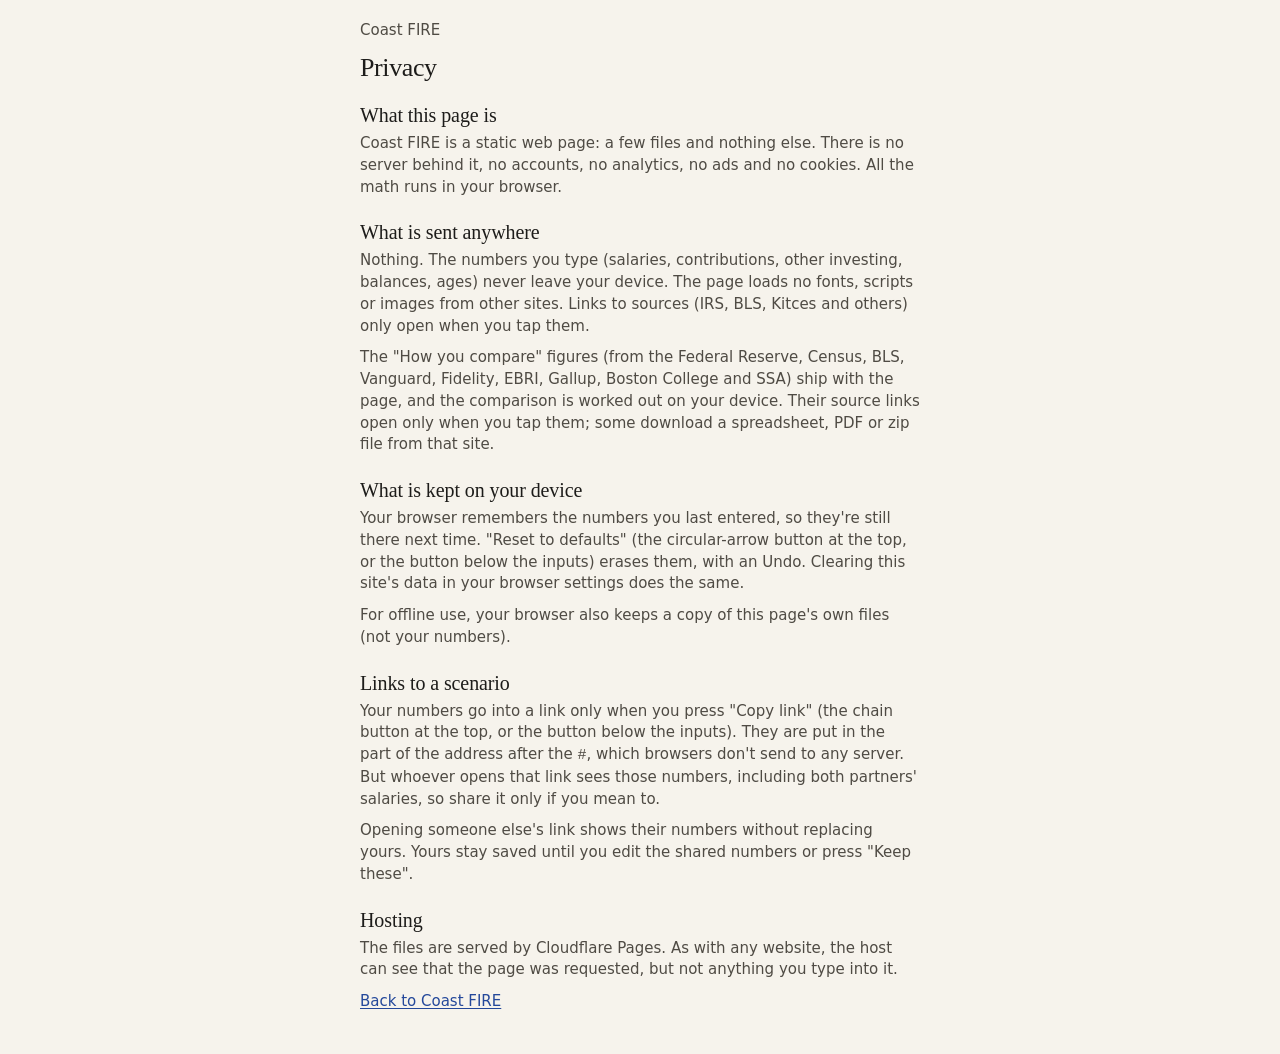
==== commit 09940a36: "How you compare: 7 benchmark comparisons from SCF 2025, Census, Vanguard, Fidelity, BLS, EBRI Co-Aut" ====
--- a/privacy.html
+++ b/privacy.html
@@ -19,6 +19,7 @@
 
 <h2>What is sent anywhere</h2>
 <p>Nothing. The numbers you type (salaries, contributions, other investing, balances, ages) never leave your device. The page loads no fonts, scripts or images from other sites. Links to sources (IRS, BLS, Kitces and others) only open when you tap them.</p>
+<p>The "How you compare" figures (from the Federal Reserve, Census, BLS, Vanguard, Fidelity, EBRI, Gallup, Boston College and SSA) ship with the page, and the comparison is worked out on your device. Their source links open only when you tap them; some download a spreadsheet, PDF or zip file from that site.</p>
 
 <h2>What is kept on your device</h2>
 <p>Your browser remembers the numbers you last entered, so they're still there next time. "Reset to defaults" (the circular-arrow button at the top, or the button below the inputs) erases them, with an Undo. Clearing this site's data in your browser settings does the same.</p>
--- a/style.css
+++ b/style.css
@@ -7,7 +7,7 @@
   --ink: #1d1c1a; --ink-2: #4f4b44; --muted: #6f6962;
   --line: #e4ded3; --grid: #ece7de; --base: #c9c2b5;
   --accent: #2f5bb8; --accent-ink: #24489a; --on-accent: #ffffff;
-  --accent-wash: rgba(47, 91, 184, .09); --accent-soft: #dfe7f6; --focus: rgba(47, 91, 184, .35);
+  --accent-wash: rgba(47, 91, 184, .09); --accent-soft: #dfe7f6; --strip: #c8d5ef; --focus: rgba(47, 91, 184, .35);
   --good: #2f7a4a; --good-wash: rgba(47, 122, 74, .11);
   --bad: #b3362c; --bad-fill: #c9483d; --bad-wash: rgba(179, 54, 44, .10);
   --warn: #8a5a00; --warn-wash: rgba(196, 140, 20, .15);
@@ -32,7 +32,7 @@
     --ink: #efebe3; --ink-2: #c4beb3; --muted: #948d82;
     --line: #34312c; --grid: #2a2824; --base: #4a463f;
     --accent: #5f88e0; --accent-ink: #9db8f2; --on-accent: #141311;
-    --accent-wash: rgba(95, 136, 224, .13); --accent-soft: #22304d; --focus: rgba(95, 136, 224, .45);
+    --accent-wash: rgba(95, 136, 224, .13); --accent-soft: #22304d; --strip: #22304d; --focus: rgba(95, 136, 224, .45);
     --good: #6cc28d; --good-wash: rgba(108, 194, 141, .14);
     --bad: #ec8a7c; --bad-fill: #e0705f; --bad-wash: rgba(236, 138, 124, .15);
     --warn: #e3b25a; --warn-wash: rgba(227, 178, 90, .13);
@@ -48,7 +48,7 @@
   --ink: #efebe3; --ink-2: #c4beb3; --muted: #948d82;
   --line: #34312c; --grid: #2a2824; --base: #4a463f;
   --accent: #5f88e0; --accent-ink: #9db8f2; --on-accent: #141311;
-  --accent-wash: rgba(95, 136, 224, .13); --accent-soft: #22304d; --focus: rgba(95, 136, 224, .45);
+  --accent-wash: rgba(95, 136, 224, .13); --accent-soft: #22304d; --strip: #22304d; --focus: rgba(95, 136, 224, .45);
   --good: #6cc28d; --good-wash: rgba(108, 194, 141, .14);
   --bad: #ec8a7c; --bad-fill: #e0705f; --bad-wash: rgba(236, 138, 124, .15);
   --warn: #e3b25a; --warn-wash: rgba(227, 178, 90, .13);
@@ -632,6 +632,32 @@
 .sources { padding-left: 18px; }
 .sources li { margin-bottom: 6px; }
 
+/* ===== How you compare (SPEC 13): one closed row at the bottom; inside, a row per comparison ===== */
+.compare-g { margin-top: 26px; min-width: 0; }
+.compare-g > details.dis { border-bottom: 1px solid var(--line); }
+.cmp-intro { margin: 0 0 6px; }
+.cmp-list > details.dis:last-child { border-bottom: 1px solid var(--line); }
+.cmp { padding-top: 0; }
+.cmp-line { font-size: 14px; line-height: 1.45; color: var(--ink); margin: 0 0 8px; }
+.cmp-viz { display: block; width: 100%; overflow: visible; margin: 2px 0 8px; }
+.cmp-subs { margin: 0; padding-left: 16px; font-size: 13px; line-height: 1.4; color: var(--ink-2); }
+.cmp-subs li { margin-bottom: 5px; }
+.cmp-src { margin-top: 6px; overflow-wrap: anywhere; }
+.cmp-src a { color: var(--muted); }
+.cmp-note { margin-top: 12px; }
+.compare-g .halo { stroke: var(--bg); }
+.compare-g .dot-proj, .compare-g .dot-coast { stroke: var(--bg); }
+.tick.strong { font-weight: 650; fill: var(--ink-2); }
+.strip-out { stroke: var(--base); stroke-width: 1; stroke-dasharray: 2 3; }
+.strip-in { stroke: var(--strip); stroke-width: 8; stroke-linecap: round; }
+.strip-zero { stroke: var(--base); stroke-width: 8; stroke-linecap: round; }
+.strip-tick { stroke: var(--ink-2); stroke-width: 1.25; }
+.dot-open { fill: var(--bg); stroke: var(--accent); stroke-width: 2; }
+.dot-open.guide { stroke: var(--ink-2); stroke-width: 1.5; }
+.bar-you { fill: var(--accent); }
+.bar-ref { fill: var(--tax); }
+.bar-ss { fill: var(--c2); }
+
 /* ===== Toast, bottom bar, footer ===== */
 .toast {
   position: fixed; z-index: 6; left: 50%; transform: translateX(-50%); bottom: max(12px, env(safe-area-inset-bottom));
@@ -669,6 +695,9 @@
   .col-more { grid-area: more; min-width: 0; }
   .col-inputs { grid-area: inputs; min-width: 0; }
   .col-inputs > .group:first-child { margin-top: 10px; }
+  /* Same columns as the layout above, so the section lines up under the results. */
+  .compare-g { display: grid; grid-template-columns: minmax(340px, 400px) 1fr; gap: 0 18px; margin-top: 32px; }
+  .compare-g > details.dis { grid-column: 2; min-width: 0; }
   .deeper-h { margin-top: 28px; }
   .chart { height: 320px; }
   .peek { display: none !important; }
